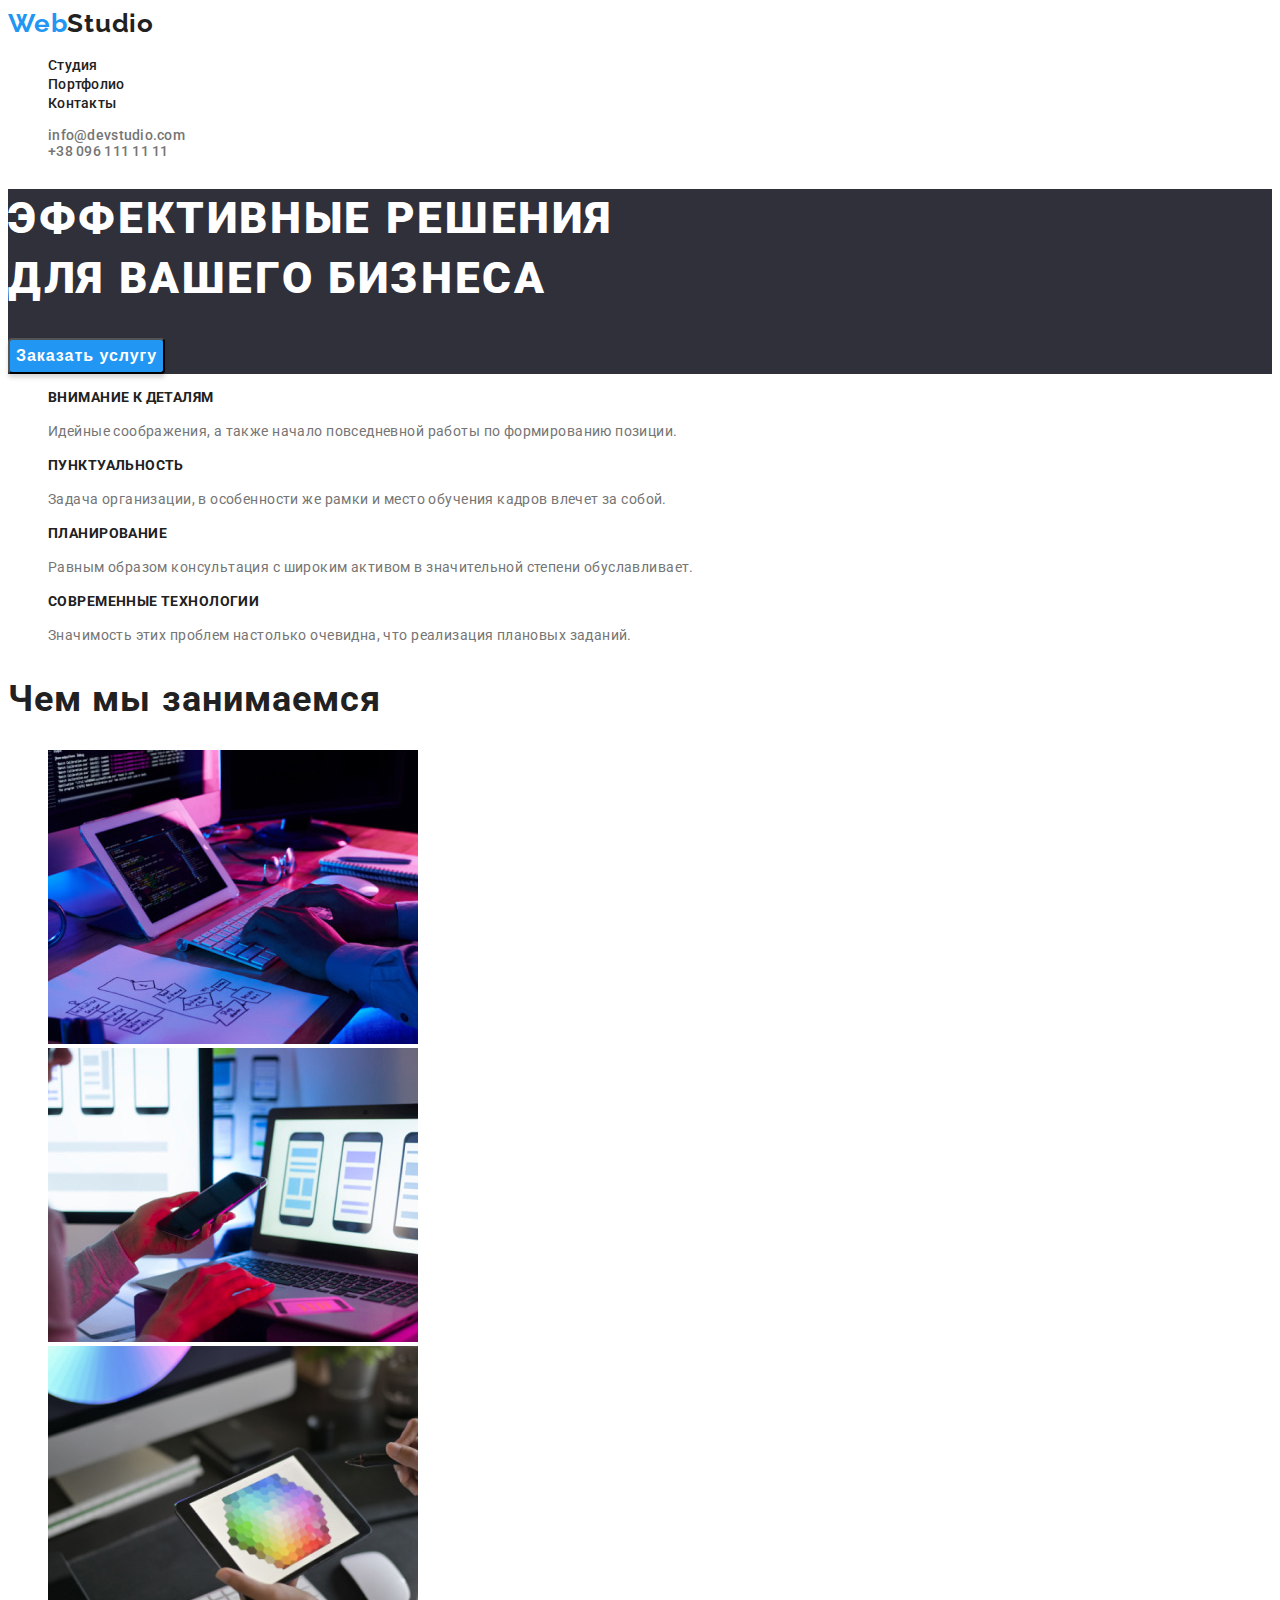
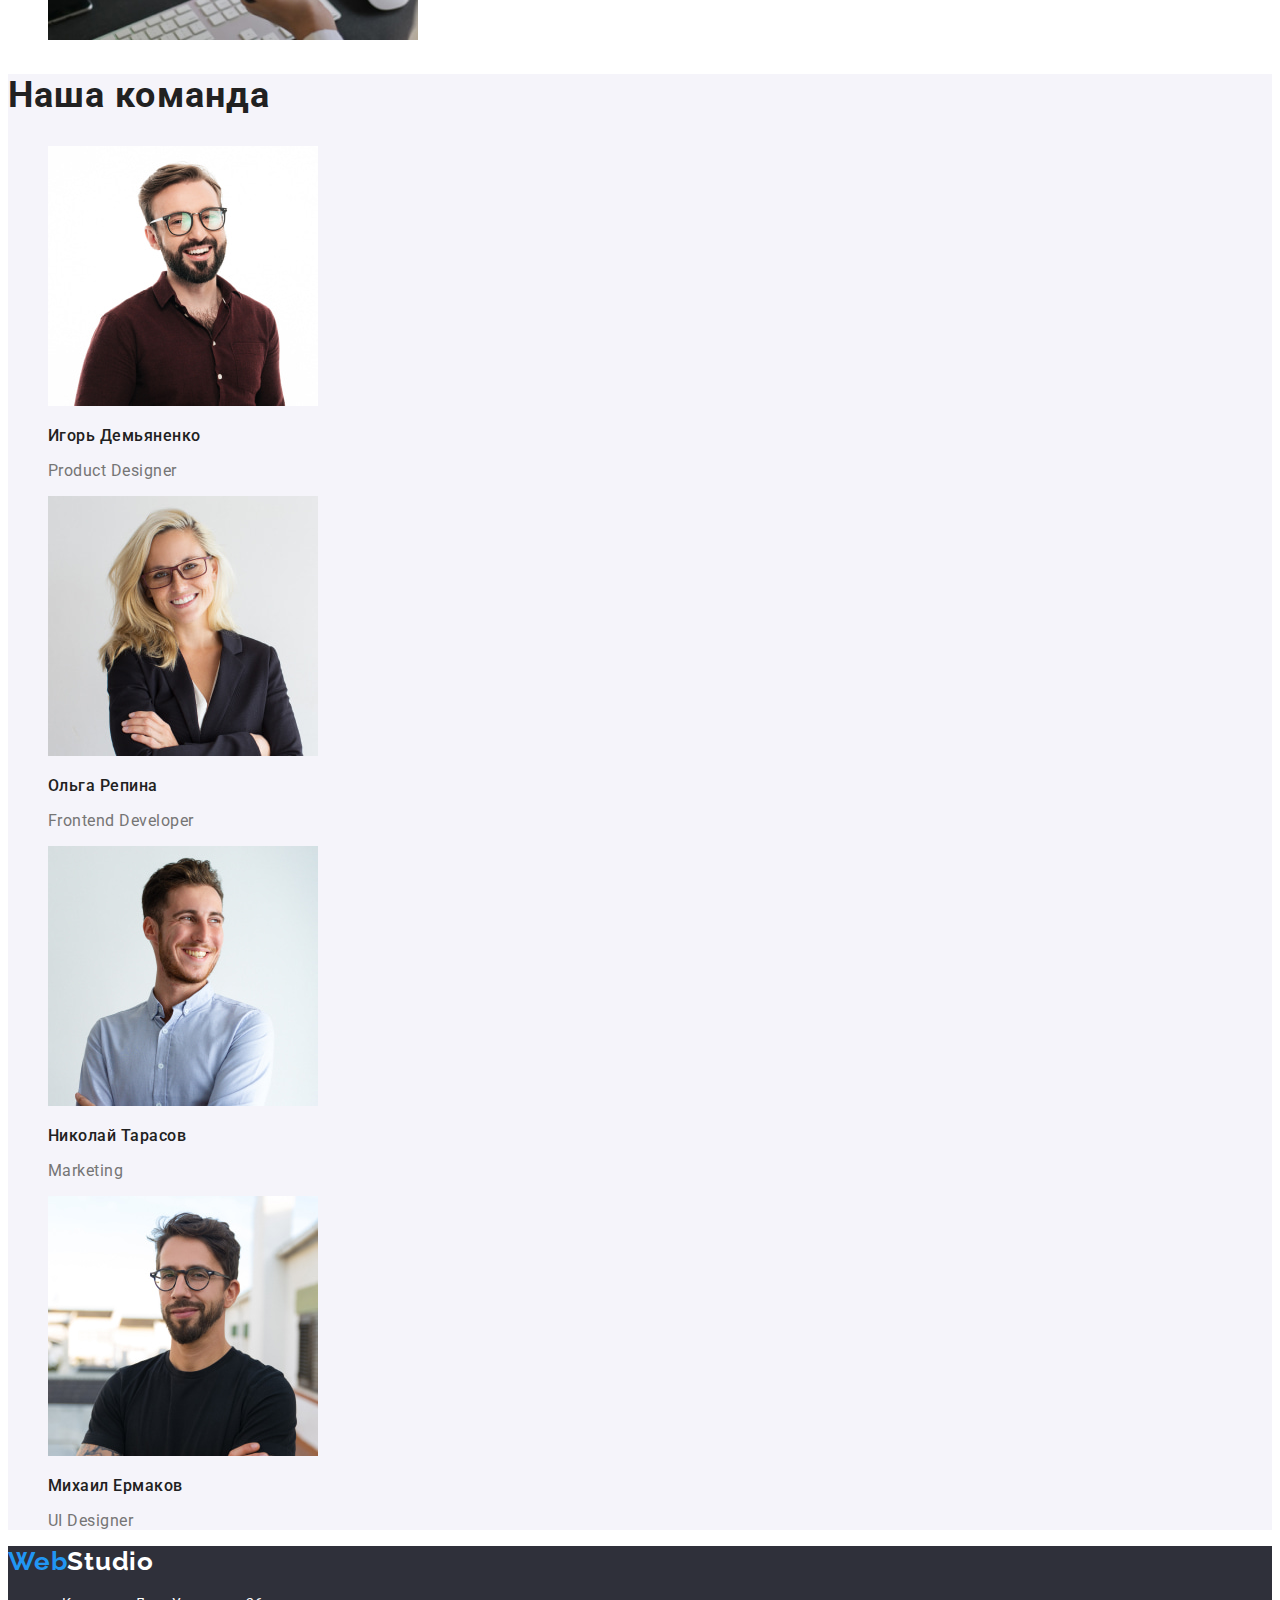
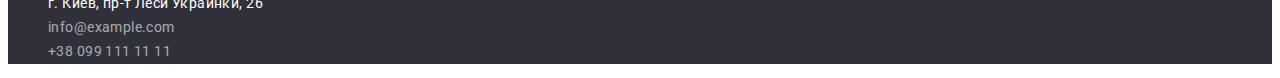
==== index.html @ 5dc02f96 "Разметка HTML и CSS ДЗ-3" ====
<!DOCTYPE html>
<html lang="en">
<head>
    <meta charset="UTF-8">
    <meta http-equiv="X-UA-Compatible" content="IE=edge">
    <meta name="viewport" content="width=device-width, initial-scale=1.0">
    <title>Document</title>
    <!-- Основные шрифты -->
    <link rel="preconnect" href="https://fonts.googleapis.com">
    <link rel="preconnect" href="https://fonts.gstatic.com" crossorigin>
    <link href="https://fonts.googleapis.com/css2?family=Raleway:wght@700&family=Roboto:wght@400;500;700;900&display=swap" rel="stylesheet">
     <!-- стили css -->
    <link rel="stylesheet" href="./css/styles.css"/> 

</head>
<body>
    <header class="header">
        <nav>
         <a href="./index.html" class="web-studio">Web<span class="logo-dark">Studio</span></a>

         <ul class="nav-main">
           <li><a href="" class="link">Студия</a></li>
           <li><a href="./portfolio.html" class="link">Портфолио</a></li>
           <li><a href="" class="link">Контакты</a></li>
         </ul>      
        </nav> 
        
        <ul class="nav-contacts">
           <li><a href="mailto:info@example.com" class="contact">info@devstudio.com</a></li>
           <li><a href="tel:+380991111111" class="contact">+38 096 111 11 11</a></li>
        </ul>
    </header>

    <main>
        <section class="hero">
            <h1 class="hero-title">Эффективные решения<br/> для вашего бизнеса</h1>
            <button class="hero-button">Заказать услугу</button>
        </section>

        <section class="features">
            <h2 class="features-title">Наши преимущества</h2>
            <ul>
               <li>
                   <h3 class="features-title-list">Внимание к деталям</h3>
                   <p class="features-text">Идейные соображения, а также начало повседневной работы по формированию позиции.</p>
                </li>
                <li>
                   <h3 class="features-title-list">Пунктуальность</h3>
                   <p class="features-text">Задача организации, в особенности же рамки и место обучения кадров влечет за собой.</p>
                </li>
                <li>
                   <h3 class="features-title-list">Планирование</h3>
                   <p class="features-text">Равным образом консультация с широким активом в значительной степени обуславливает.</p>
                </li>
                <li>
                   <h3 class="features-title-list">Современные технологии</h3>
                   <p class="features-text">Значимость этих проблем настолько очевидна, что реализация плановых заданий.</p>
               </li>
            </ul>
        </section>   

        <section class="work">
            <h2 class="work-title">Чем мы занимаемся</h2>
            <ul>
                <li><img src="./images/img1-optimized.jpg" alt="width 370px"></li>
                <li><img src="./images/img2-optimized.jpg" alt="width 370px"></li>
                <li><img src="./images/img3-optimized.jpg" alt="width 370px"></li>
            </ul>
        </section>

        <section class="team">
            <h2 class="team-title">Наша команда</h2>
            <ul>
                <li>
                    <img src="./images/Демьяненко-optimized.jpg" alt="width 270px">
                    <h3 class="team-member">Игорь Демьяненко</h3>
                    <p class="team-member-profession">Product Designer</p>
                </li>   
                <li>
                   <img src="./images/Репина-optimized.jpg" alt="width 270px">
                   <h3 class="team-member">Ольга Репина</h3>
                   <p class="team-member-profession">Frontend Developer</p>
               </li>   
               <li>
                    <img src="./images/Тарасов-optimized.jpg" alt="width 270px">
                    <h3 class="team-member">Николай Тарасов</h3>
                    <p class="team-member-profession">Marketing</p>
                </li>   
                <li>
                   <img src="./images/Ермаков-optimized.jpg" alt="width 270px">
                   <h3 class="team-member">Михаил Ермаков</h3>
                   <p class="team-member-profession">UI Designer</p>
               </li>   
            </ul>
        </section>
    </main>
   
    <footer class="footer">
     <a href="./index.html" class="web-studio">Web<span class="logo-light">Studio</span></a>

       <address class="address">
           <ul>
              <li><a href="https://www.google.com/maps/place/%D0%B1%D1%83%D0%BB.+%D0%9B%D0%B5%D1%81%D0%B8+%D0%A3%D0%BA%D1%80%D0%B0%D0%B8%D0%BD%D0%BA%D0%B8,+26,+%D0%9A%D0%B8%D0%B5%D0%B2,+02000/@50.4265807,30.5361971,17z/data=!3m1!4b1!4m5!3m4!1s0x40d4cf0e033ecbe9:0x57a4dffefec77da0!8m2!3d50.4265807!4d30.5383858" class="company-adress">г. Киев, пр-т Леси Украинки, 26</a></li>
          
              <li><a href="mailto:info@example.com" class="footer-contacts">info@example.com</a></li>
               
              <li><a href="tel:+380991111111" class="footer-contacts">+38 099 111 11 11</a></li>
           </ul> 
        </address>
     
    </footer>   
</body>
</html>
---- css/styles.css ----
/* Цветовая гамма */
/* цвет основного текста  #212121 */
/* вторичный цвет текста #757575 */
/* белый #FFFFFF */
/* белый с прозрачностью color: rgba(255, 255, 255, 0.6); */
/* синий #2196F3 */
/* bgc героя и футера #2F303A */
/* bgc секции наши преимущества и чем мы занимаемся, портфолио #E5E5E5*/
/* bgc наша команда   #F5F4FA*/
/* font-family: 'Raleway', sans-serif;
   font-family: 'Roboto', sans-serif; */
:root{
    --main-color: #212121;
    --secondary-color: #757575;
    --white-color: #FFFFFF;
    --transparency-white-color: rgba(255, 255, 255, 0.6);
    --blue-color: #2196F3;
    --hero-footer-bgc: #2F303A;
    --portfolio-bgc: #E5E5E5;
    --team-bgc: #F5F4FA;
}

body {
    font-family: Roboto, sans-serif;
    color: var(--main-color);
}

/* header */
.header {
    background-color: var(--white-color);

}
.web-studio {
    font-family: Raleway, sans-serif;
    font-weight: 700;
    font-size: 26px;
    line-height: 1.19;
    letter-spacing: 0.03em;

    color: var(--blue-color);
}

.logo-dark{
    color: var(--main-color);
}

.nav-main .link {
    font-weight: 500;
    font-size: 14px;
    line-height: 1.14;
    letter-spacing: 0.02em;
    color: var(--main-color);
}

.nav-contacts,
.contact {
    font-weight: 500;
    font-size: 14px;
    line-height: 1.14;
    letter-spacing: 0.02em;
    color: var(--secondary-color);
}

.nav-main .link:hover,
.nav-main .link:focus,
.nav-contacts .contact:hover,
.nav-contacts .contact:focus {
    color: var(--blue-color);
}

.web-studio,
.link,
.contact {
    text-decoration: none
}


/* main */
/* hero */
.hero {
    background: var(--hero-footer-bgc);
}

.hero-title {
    font-weight: 900;
    font-size: 44px;
    line-height: 1.36;
    letter-spacing: 0.06em;
    text-transform: uppercase;
    color: var(--white-color);  
}

.hero-button {
    font-weight: 700;
    font-size: 16px;
    line-height: 1.87;
    letter-spacing: 0.06em;
    color: var(--white-color);    
    background: var(--blue-color);
    box-shadow: 0px 4px 4px rgba(0, 0, 0, 0.15);
    border-radius: 4px;
}

/* features */
.features-title{
    display: none;
}

.features-title-list{
    font-weight: 700;
    font-size: 14px;
    line-height: 1.14;
    letter-spacing: 0.03em;
    text-transform: uppercase;
    color: var(--main-color);
}

.features-text{
    font-size: 14px;
    line-height: 1.71;
    letter-spacing: 0.03em;
    color: var(--secondary-color);
}

/* work */
.work-title,
.team-title {
    font-weight: 700;
    font-size: 36px;
    line-height: 1.17;
    letter-spacing: 0.03em;
    color: var(--main-color);
}

/* team */
.team {
    background-color: var(--team-bgc);
}
.team-member{
    font-weight: 500;
    font-size: 16px;
    line-height: 1.19;
    letter-spacing: 0.03em;
    color: var(--main-color);
}

.team-member-profession{
    font-size: 16px;
    line-height: 1.19;
    letter-spacing: 0.03em;
    color: var(--secondary-color);
}

/* buttons-portfolio */
.buttons-title {
    display: none;
}

.button-all,
.button-web,
.button-apps,
.button-design,
.button-marketing{
    font-weight: 500;
    font-size: 16px;
    line-height: 1.62;
    letter-spacing: 0.03em;
    color: var(--main-color);
    background: #F5F4FA;
    border-radius: 4px;
    cursor: pointer;
}

.button-all:hover,
.button-web:hover,
.button-apps:hover,
.button-design:hover,
.button-marketing:hover {
    color: var(--white-color);
    background: var(--blue-color);
    box-shadow: 0px 3px 1px rgba(0, 0, 0, 0.1), 0px 1px 2px rgba(0, 0, 0, 0.08), 0px 2px 2px rgba(0, 0, 0, 0.12);
    border-radius: 4px;
}

.button-all:focus,
.button-web:focus,
.button-apps:focus,
.button-design:focus,
.button-marketing:focus {
    color: var(--white-color);
    background: var(--blue-color);
    box-shadow: 0px 3px 1px rgba(0, 0, 0, 0.1), 0px 1px 2px rgba(0, 0, 0, 0.08), 0px 2px 2px rgba(0, 0, 0, 0.12);
    border-radius: 4px;
}

.examples-title-main{
    display: none;
}

.examples-title{
    font-weight: 700;
    font-size: 18px;
    line-height: 2.00;
    letter-spacing: 0.06em;
    color: var(--main-color);
}

.examples-type{
    font-size: 16px;
    line-height: 1.89;
    letter-spacing: 0.03em;
    color: var(--secondary-color);
}

/* footer */
.footer{
    background: var(--hero-footer-bgc); 
    font-size: 14px;
    line-height: 1.71;
    letter-spacing: 0.03em;
}

.logo-light{
    color: var(--white-color);
} 

.address{ 
    font-style: normal;
}
.company-adress {
    color: var(--white-color);
}

.footer-contacts {
    color: var(--transparency-white-color);
}

.company-adress,
.footer-contacts {
    text-decoration: none
}

/*Убираем маркеры списка*/
li {
    list-style-type: none;
}
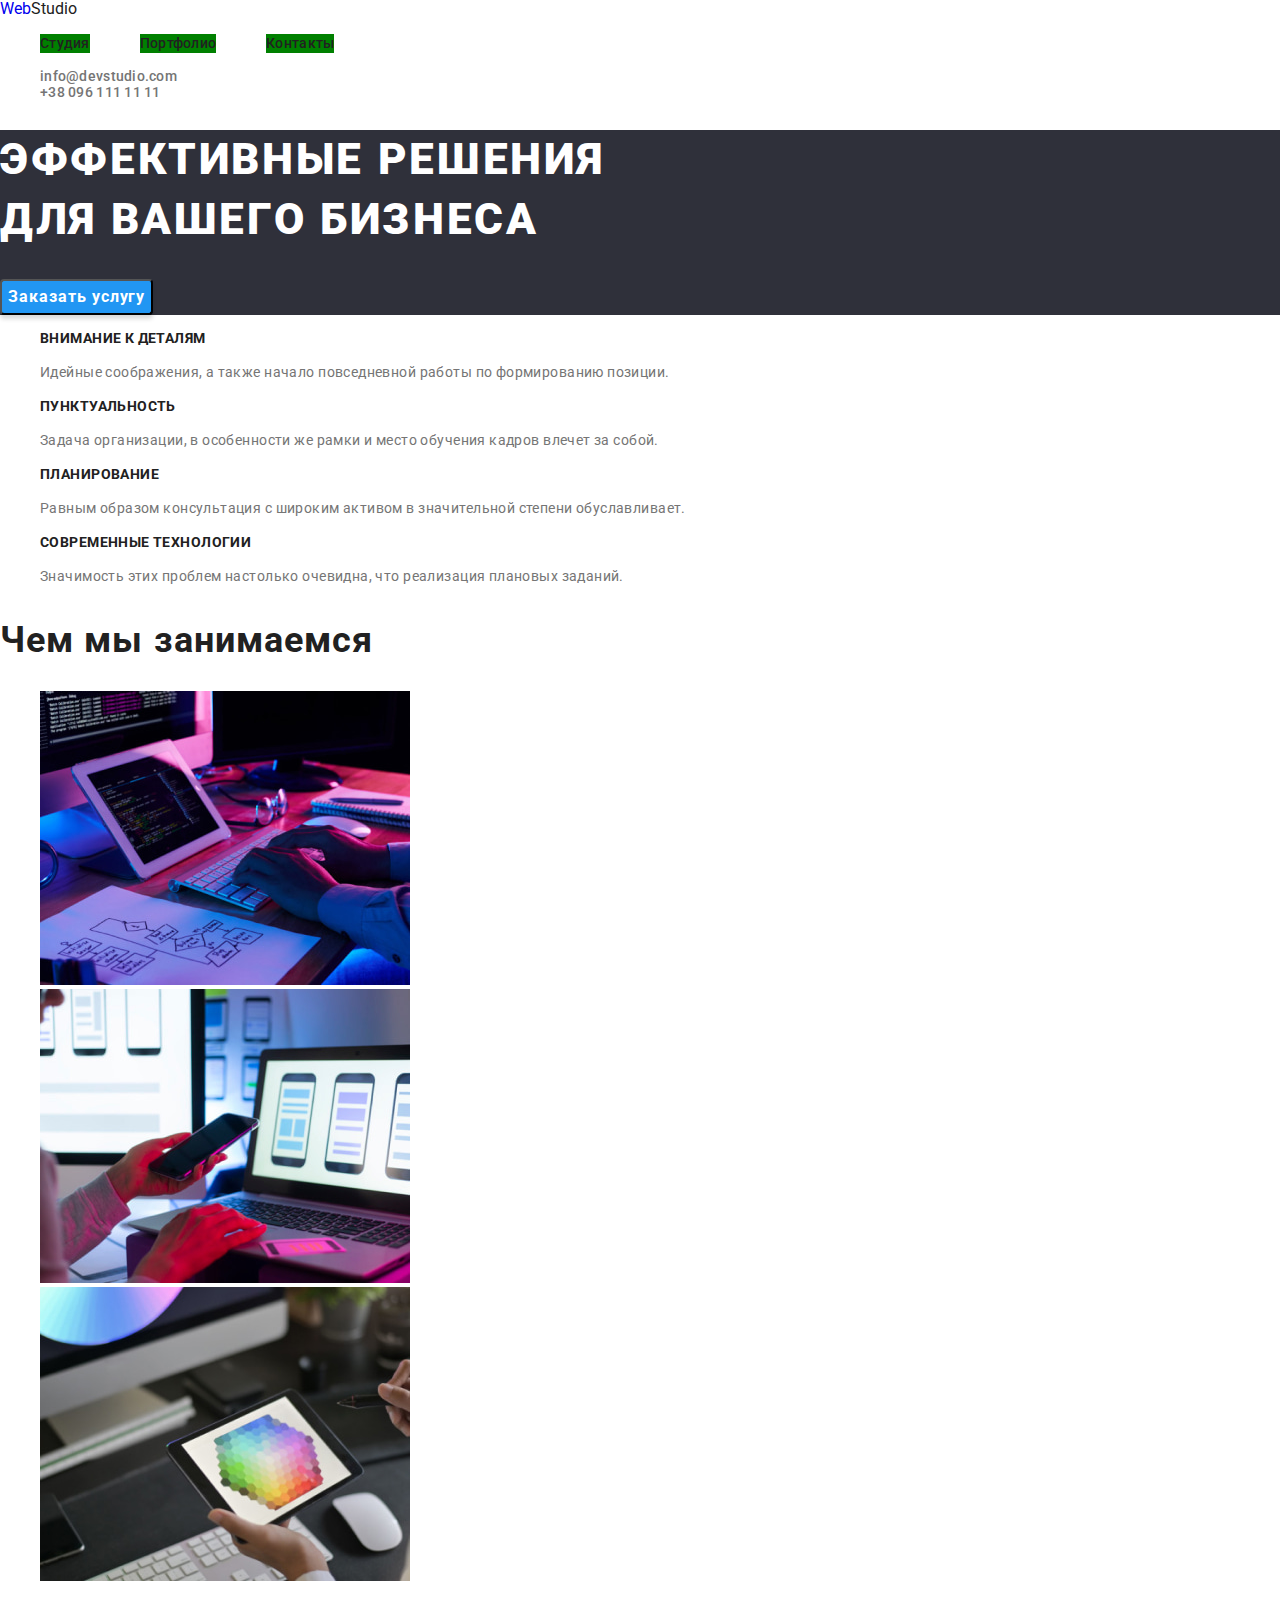
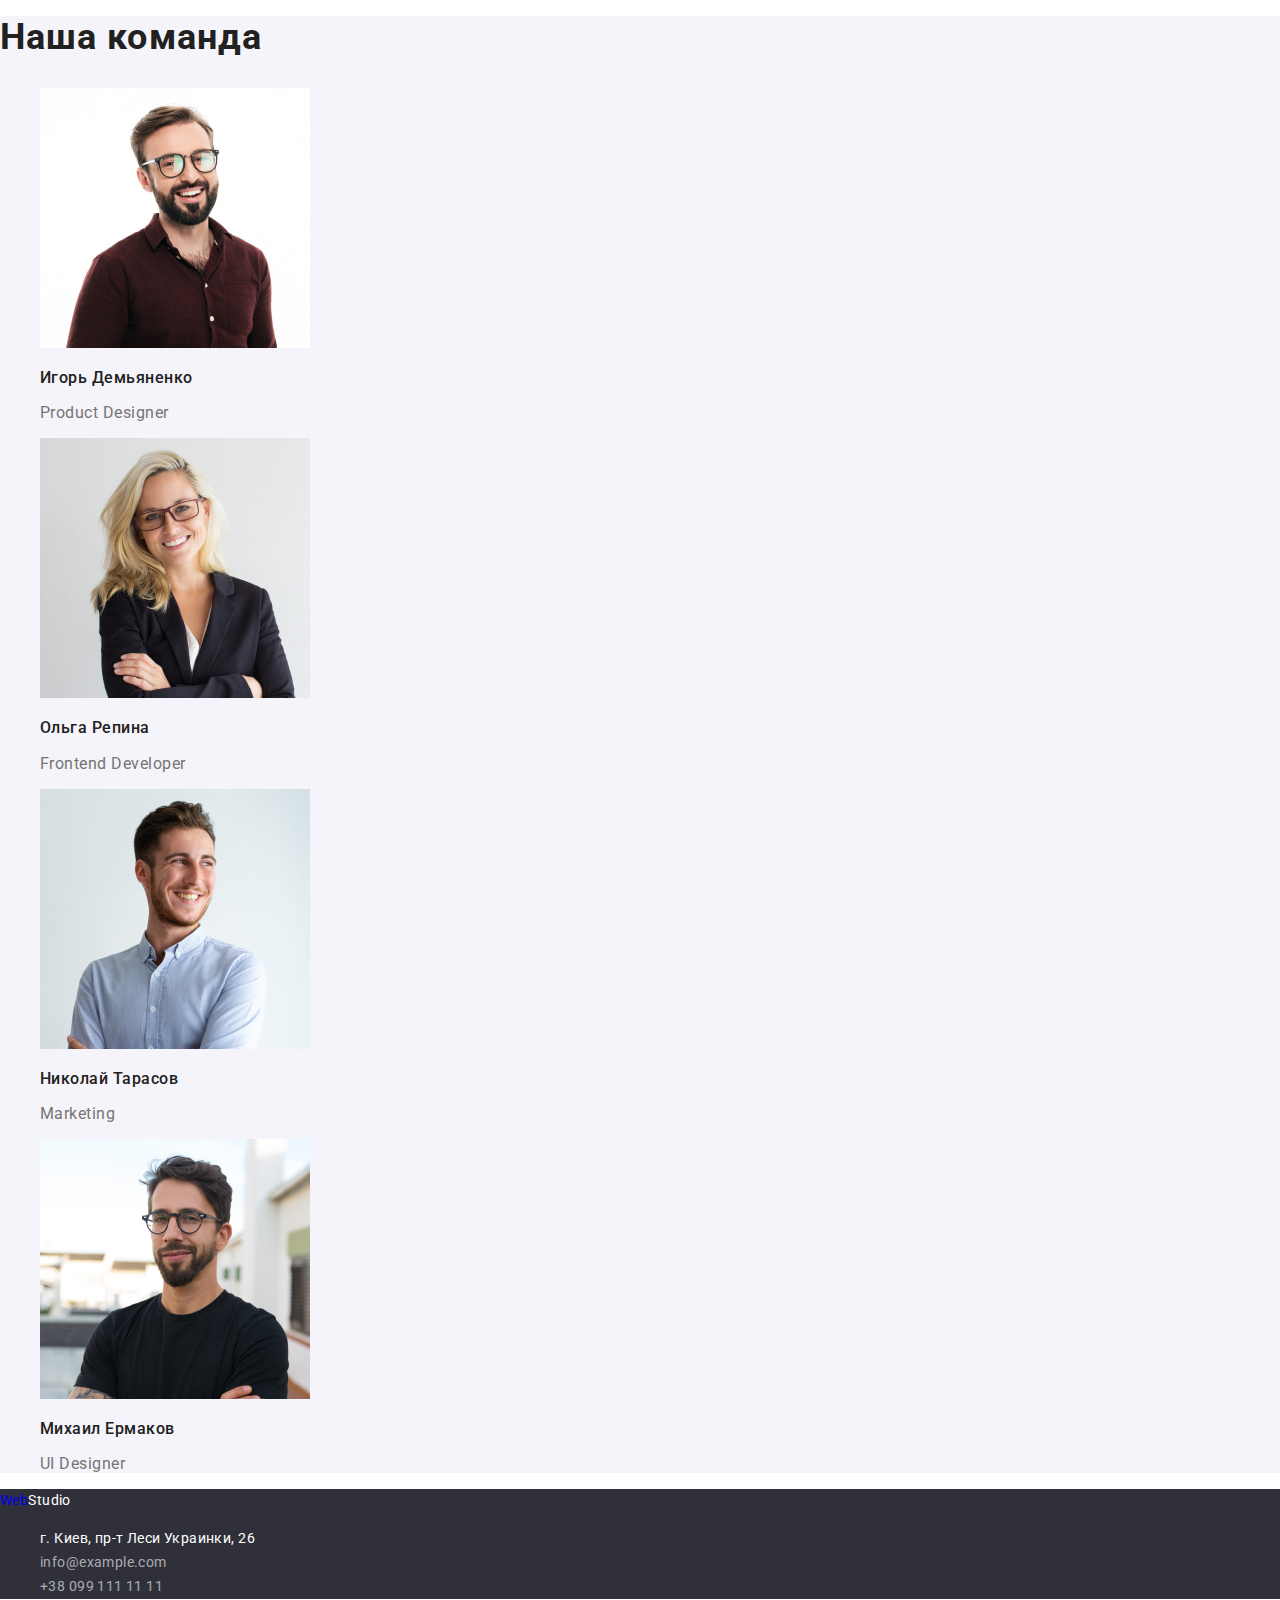
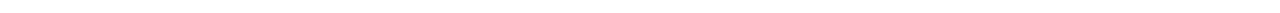
==== commit 154ee7f2: "Разметка HTML и CSS ДЗ-3-1" ====
--- a/index.html
+++ b/index.html
@@ -9,7 +9,9 @@
     <link rel="preconnect" href="https://fonts.googleapis.com">
     <link rel="preconnect" href="https://fonts.gstatic.com" crossorigin>
     <link href="https://fonts.googleapis.com/css2?family=Raleway:wght@700&family=Roboto:wght@400;500;700;900&display=swap" rel="stylesheet">
-     <!-- стили css -->
+    <!--modern-normolize-->
+    <link rel="stylesheet" href="https://cdn.jsdelivr.net/npm/modern-normalize@1.1.0/modern-normalize.min.css">
+    <!-- стили css -->
     <link rel="stylesheet" href="./css/styles.css"/> 
 
 </head>
@@ -18,11 +20,11 @@
         <nav>
          <a href="./index.html" class="web-studio">Web<span class="logo-dark">Studio</span></a>
 
-         <ul class="nav-main">
-           <li><a href="" class="link">Студия</a></li>
-           <li><a href="./portfolio.html" class="link">Портфолио</a></li>
-           <li><a href="" class="link">Контакты</a></li>
-         </ul>      
+           <ul class="nav-main">
+             <li class="item"><a href="" class="link">Студия</a></li>
+             <li class="item"><a href="./portfolio.html" class="link">Портфолио</a></li>
+             <li class="item"><a href="" class="link">Контакты</a></li>
+           </ul>     
         </nav> 
         
         <ul class="nav-contacts">
--- a/css/styles.css
+++ b/css/styles.css
@@ -30,6 +30,21 @@
     background-color: var(--white-color);
 
 }
+
+.nav-main{
+    display: flex;
+}
+
+.nav-main .item { 
+    margin-right: 50px;
+    background-color: green;
+}
+
+.nav-main .item :last-child {
+    margin-right: 0;
+}
+
+}
 .web-studio {
     font-family: Raleway, sans-serif;
     font-weight: 700;
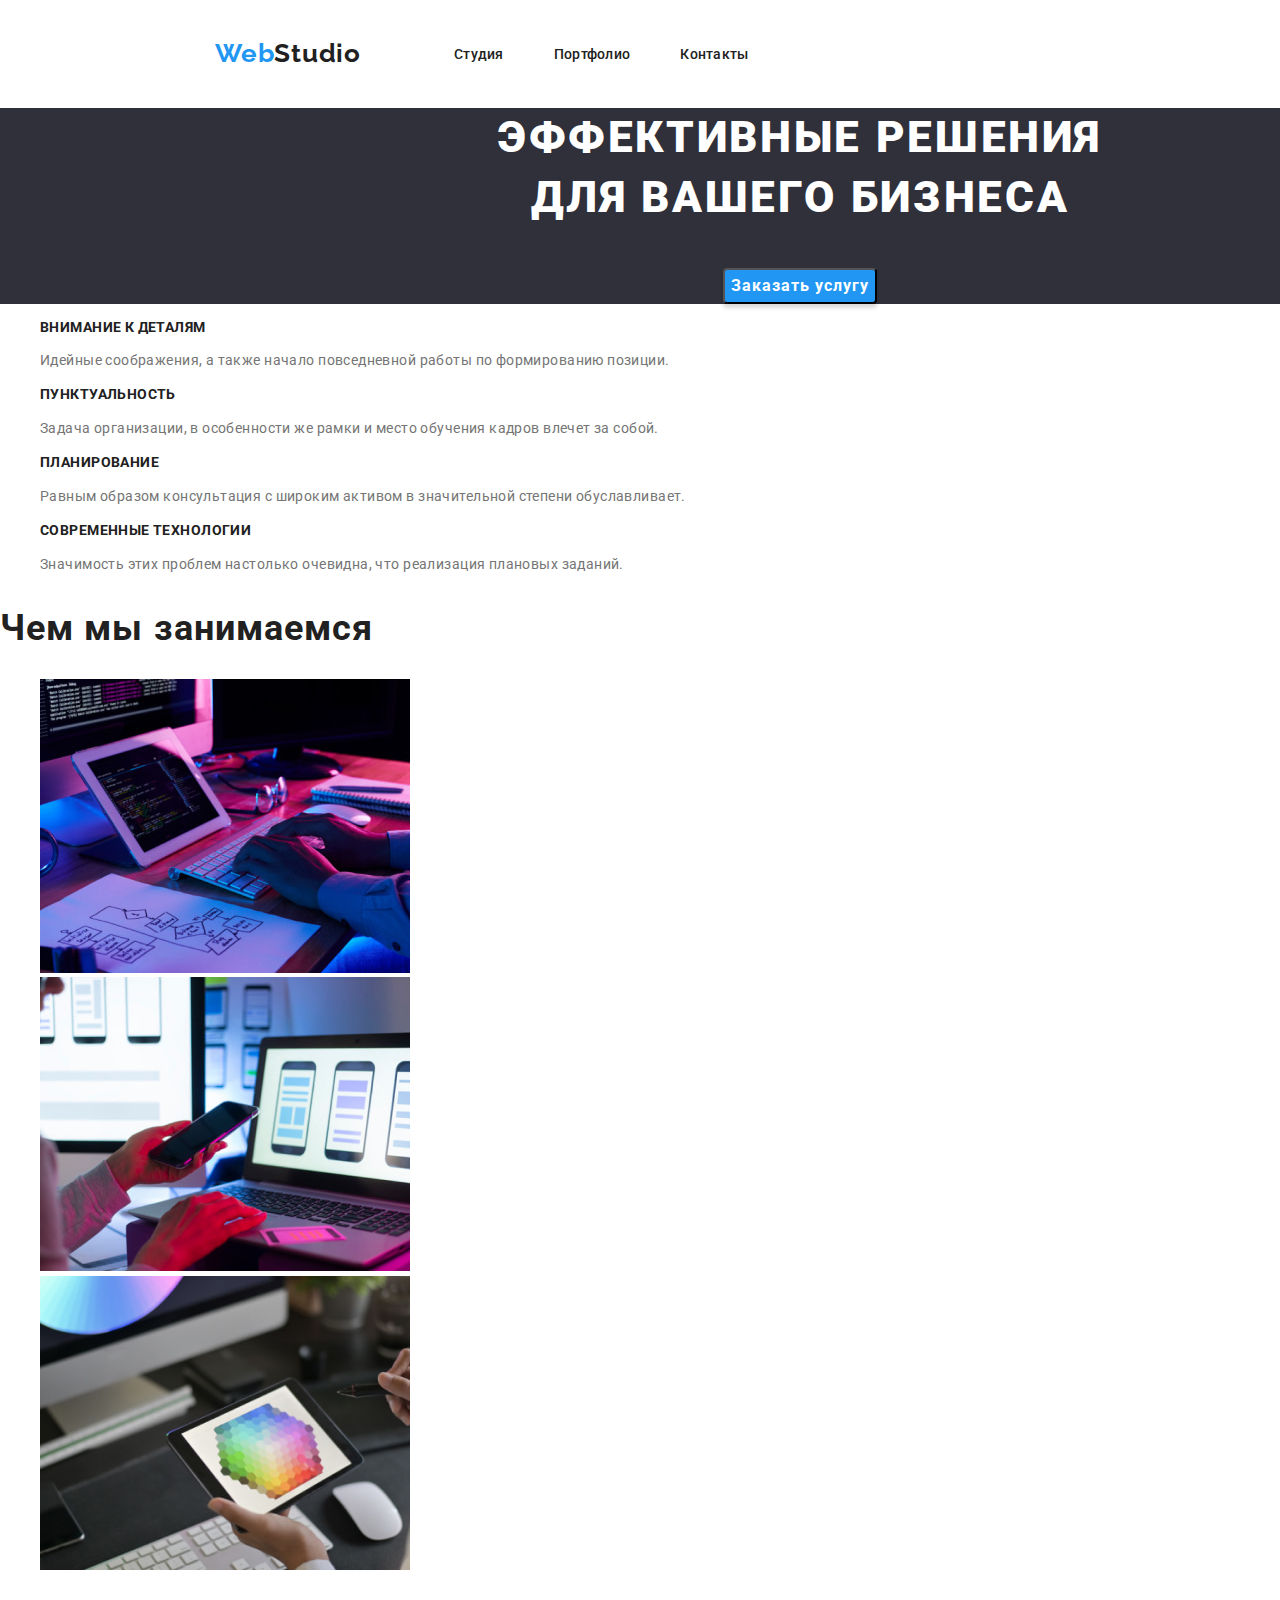
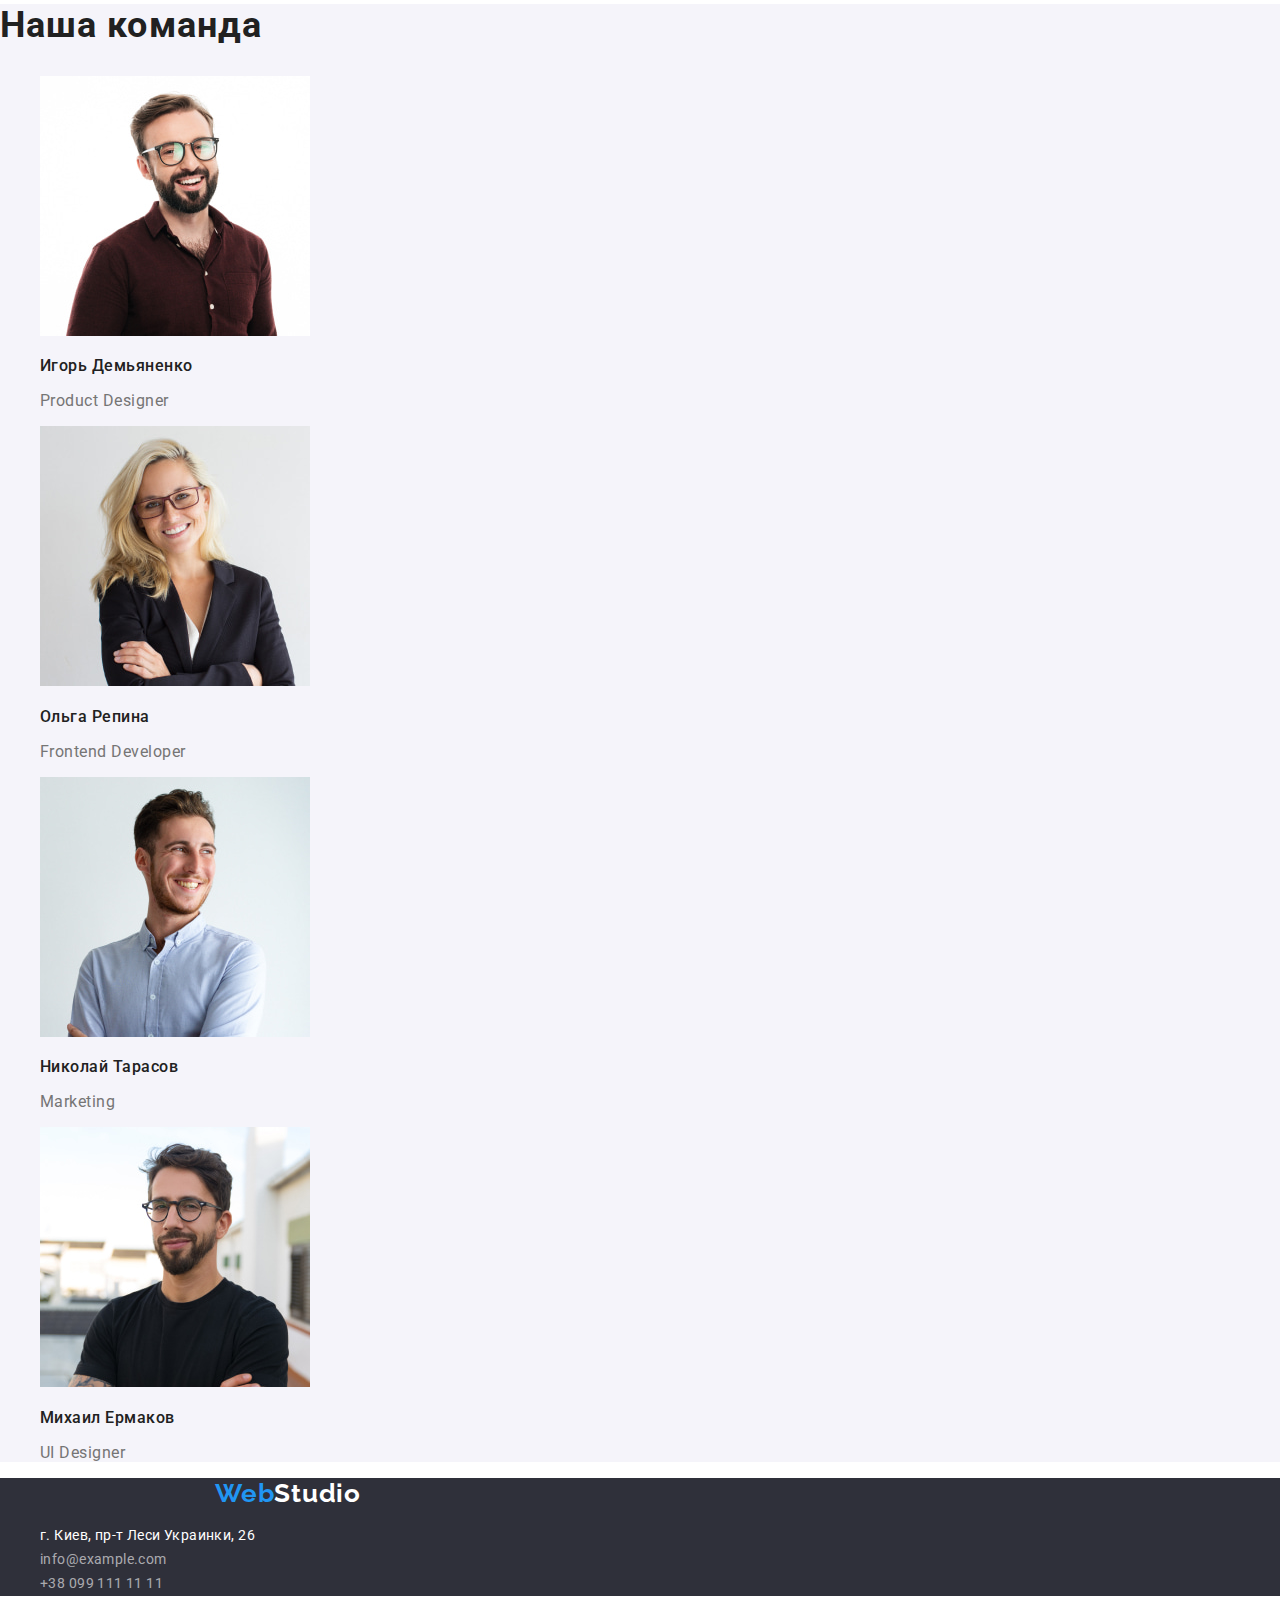
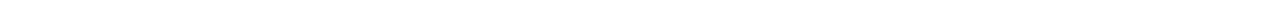
==== commit a629325d: "Разметка HTML и CSS ДЗ-3-2" ====
--- a/index.html
+++ b/index.html
@@ -17,20 +17,22 @@
 </head>
 <body>
     <header class="header">
-        <nav>
-         <a href="./index.html" class="web-studio">Web<span class="logo-dark">Studio</span></a>
+        <div class="navigation-div">
+          <nav class="navigation">
+           <a href="./index.html" class="web-studio">Web<span class="logo-dark">Studio</span></a>
 
-           <ul class="nav-main">
-             <li class="item"><a href="" class="link">Студия</a></li>
-             <li class="item"><a href="./portfolio.html" class="link">Портфолио</a></li>
-             <li class="item"><a href="" class="link">Контакты</a></li>
-           </ul>     
-        </nav> 
+             <ul class="nav-main">
+                <li class="item"><a href="" class="link">Студия</a></li>
+                <li class="item"><a href="./portfolio.html" class="link">Портфолио</a></li>
+                <li class="item"><a href="" class="link">Контакты</a></li>
+             </ul>     
+          </nav> 
         
-        <ul class="nav-contacts">
-           <li><a href="mailto:info@example.com" class="contact">info@devstudio.com</a></li>
-           <li><a href="tel:+380991111111" class="contact">+38 096 111 11 11</a></li>
-        </ul>
+          <ul class="nav-contacts">
+             <li class="item-contacts"><a href="mailto:info@example.com" class="contact">info@devstudio.com</a></li>
+             <li class="item-contacts"><a href="tel:+380991111111" class="contact">+38 096 111 11 11</a></li>
+          </ul>
+        </div>
     </header>
 
     <main>
--- a/css/styles.css
+++ b/css/styles.css
@@ -15,12 +15,14 @@
     --white-color: #FFFFFF;
     --transparency-white-color: rgba(255, 255, 255, 0.6);
     --blue-color: #2196F3;
-    --hero-footer-bgc: #2F303A;
+    --footer-bgc: #2F303A;
     --portfolio-bgc: #E5E5E5;
     --team-bgc: #F5F4FA;
 }
 
 body {
+    width: 1600px;
+
     font-family: Roboto, sans-serif;
     color: var(--main-color);
 }
@@ -31,49 +33,80 @@
 
 }
 
+.navigation-div {
+    display: flex;
+    align-items: center;
+}
+.navigation {
+    display: flex;
+    align-items: center;
+}
+
+.web-studio {
+    margin-right: 93px;
+    margin-left: 215px;
+    padding-top: 24px;
+    padding-bottom: 25px;
+
+    font-family: Raleway, sans-serif;
+    font-weight: 700;
+    font-size: 26px;
+    line-height: 1.19;
+    letter-spacing: 0.03em;
+
+    color: var(--blue-color);
+}
+
+.logo-dark{
+    color: var(--main-color);
+}
+
 .nav-main{
     display: flex;
-}
-
-.nav-main .item { 
-    margin-right: 50px;
-    background-color: green;
-}
-
-.nav-main .item :last-child {
-    margin-right: 0;
-}
-
-}
-.web-studio {
-    font-family: Raleway, sans-serif;
-    font-weight: 700;
-    font-size: 26px;
-    line-height: 1.19;
-    letter-spacing: 0.03em;
-
-    color: var(--blue-color);
-}
-
-.logo-dark{
-    color: var(--main-color);
+    padding-left: 0px;
+}
+.nav-main .item + .item { 
+    margin-left: 50px;
+}
+
+.nav-main .item,
+ {
+    padding-top: 32px;
+    padding-bottom: 32px;
 }
 
 .nav-main .link {
+    color: var(--main-color);
     font-weight: 500;
     font-size: 14px;
     line-height: 1.14;
     letter-spacing: 0.02em;
-    color: var(--main-color);
+    
+}
+
+.nav-contacts {
+    display: flex;
+    margin-left: auto;
+    padding-left: 0px;
+}
+    
+.nav-contacts .item-contacts + .item-contacts{
+     margin-left: 50px;
+}
+
+.nav-contacts .item-contacts {
+    padding-top: 32px;
+    padding-bottom: 32px;
 }
 
 .nav-contacts,
 .contact {
+    color: var(--secondary-color);
     font-weight: 500;
     font-size: 14px;
     line-height: 1.14;
     letter-spacing: 0.02em;
-    color: var(--secondary-color);
+    
 }
 
 .nav-main .link:hover,
@@ -93,26 +126,34 @@
 /* main */
 /* hero */
 .hero {
-    background: var(--hero-footer-bgc);
+    text-align: center;
+    background: var(--footer-bgc); 
 }
 
 .hero-title {
+    margin: 0px;
+
     font-weight: 900;
     font-size: 44px;
     line-height: 1.36;
     letter-spacing: 0.06em;
     text-transform: uppercase;
+
     color: var(--white-color);  
 }
 
 .hero-button {
-    font-weight: 700;
-    font-size: 16px;
-    line-height: 1.87;
-    letter-spacing: 0.06em;
+    margin-top: 40px;
+
     color: var(--white-color);    
     background: var(--blue-color);
     box-shadow: 0px 4px 4px rgba(0, 0, 0, 0.15);
+
+    font-weight: 700;
+    font-size: 16px;
+    line-height: 1.87;
+    letter-spacing: 0.06em;
+    
     border-radius: 4px;
 }
 
@@ -229,7 +270,7 @@
 
 /* footer */
 .footer{
-    background: var(--hero-footer-bgc); 
+    background: var(--footer-bgc); 
     font-size: 14px;
     line-height: 1.71;
     letter-spacing: 0.03em;
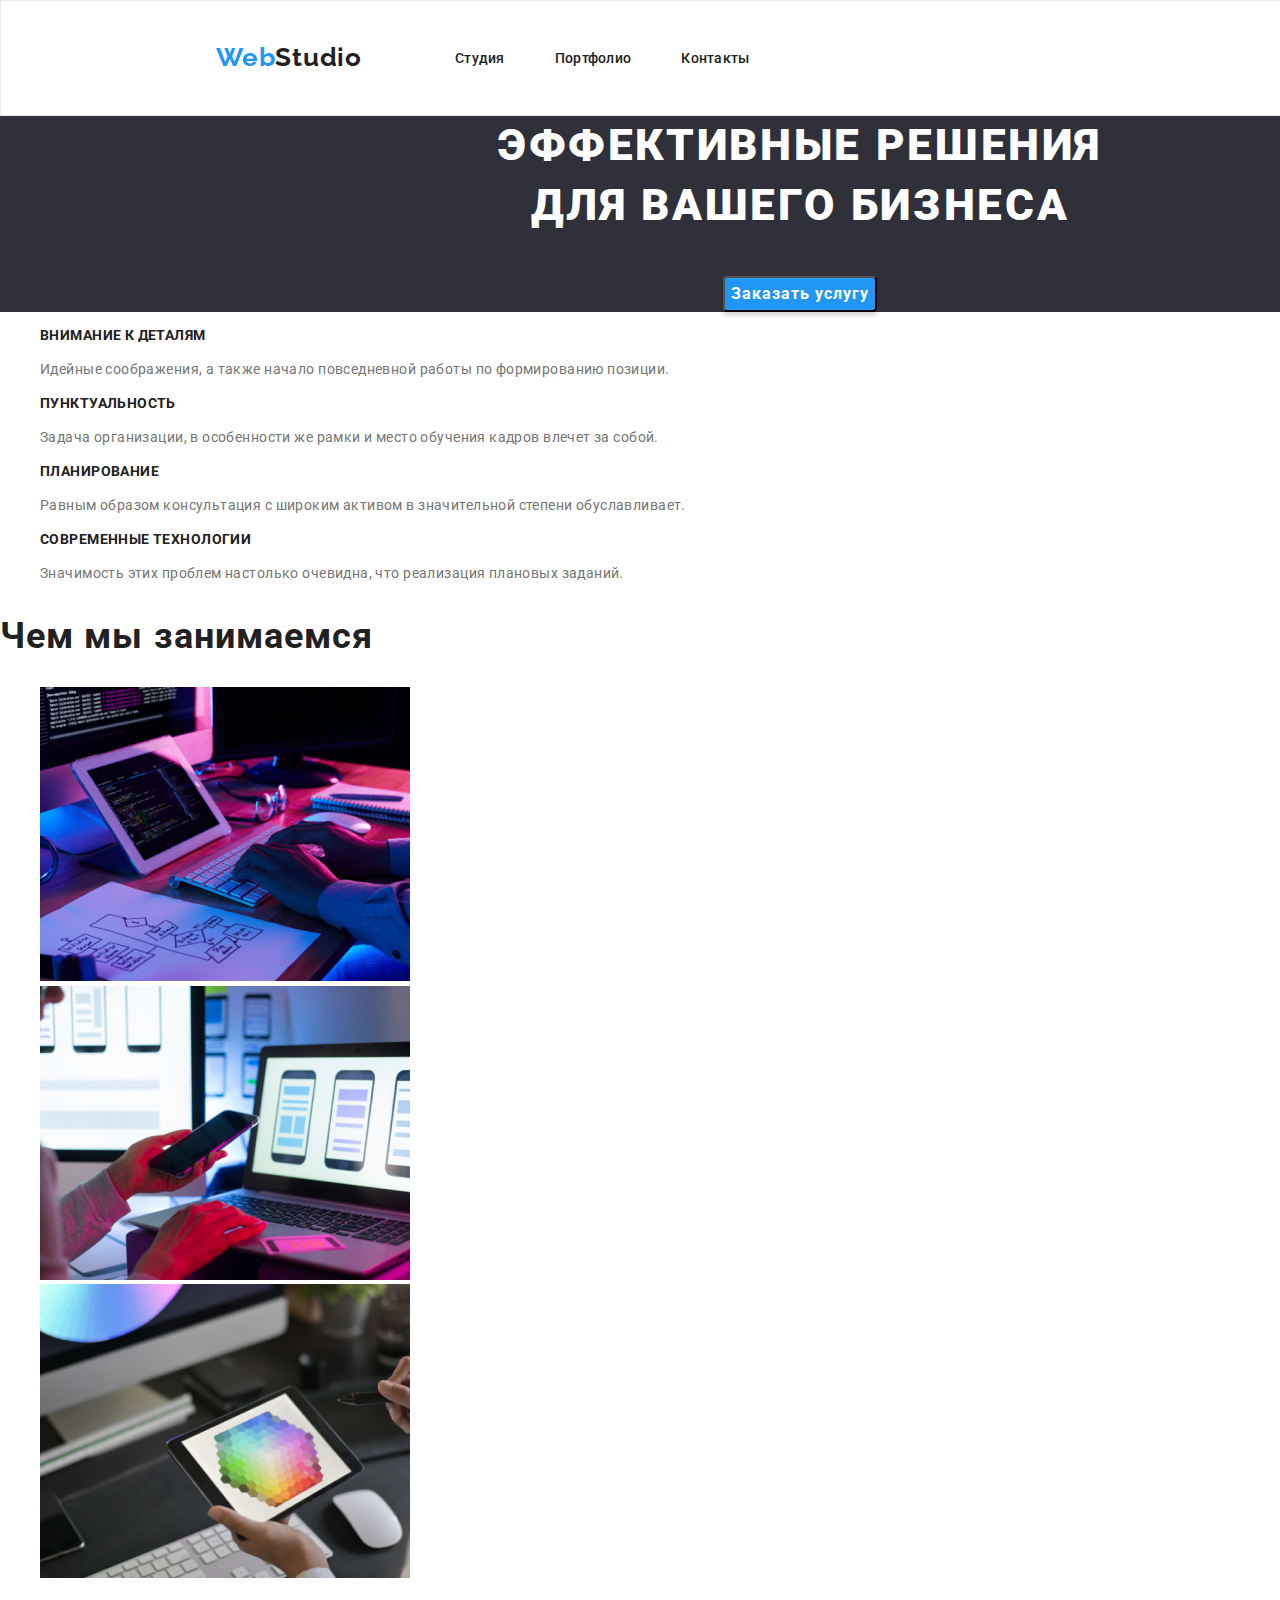
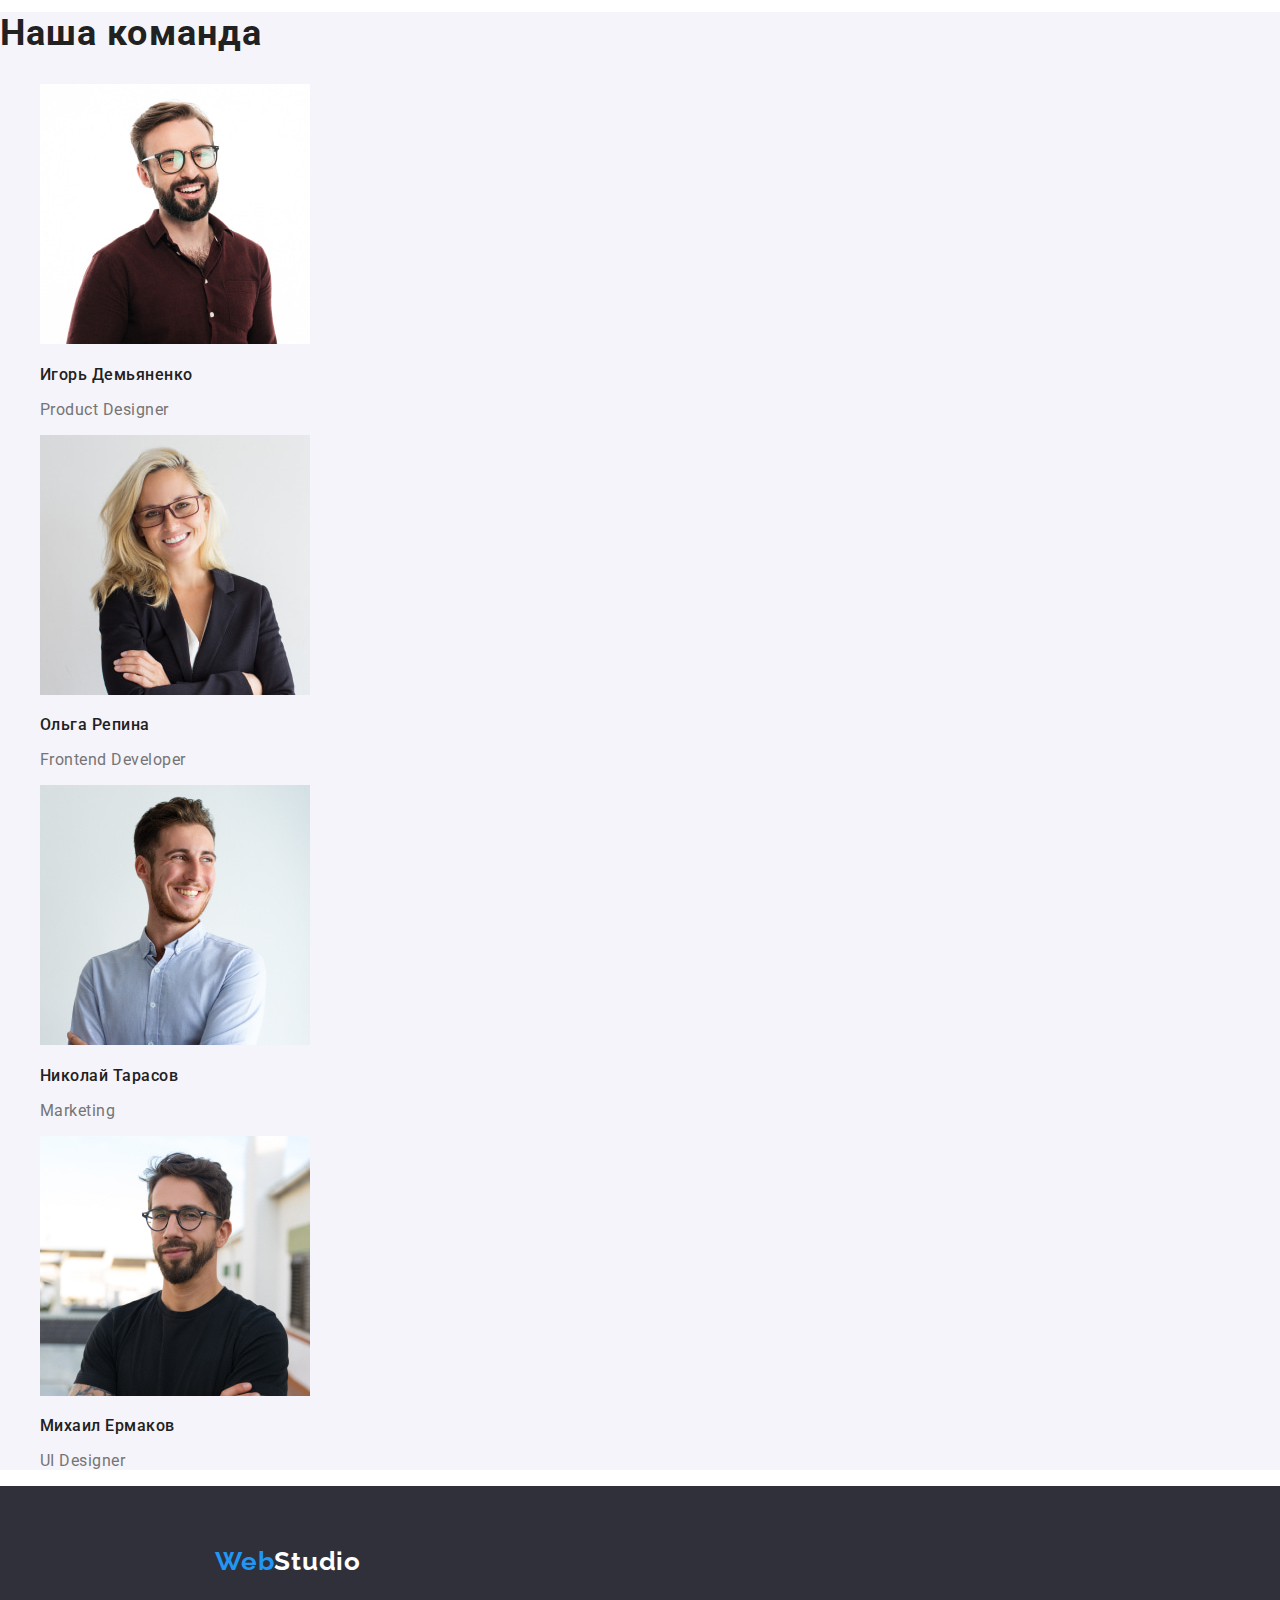
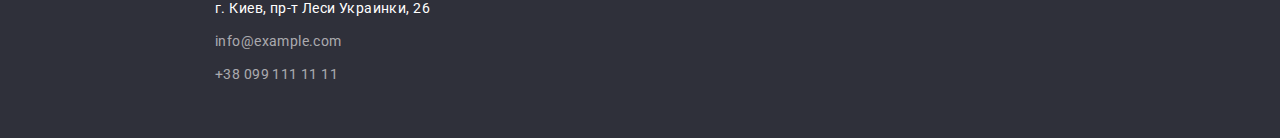
==== commit 7e2c0db2: "Разметка HTML и CSS ДЗ-3-4" ====
--- a/index.html
+++ b/index.html
@@ -100,15 +100,15 @@
     </main>
    
     <footer class="footer">
-     <a href="./index.html" class="web-studio">Web<span class="logo-light">Studio</span></a>
+     <a href="./index.html" class="web-studio-footer">Web<span class="logo-light">Studio</span></a>
 
        <address class="address">
-           <ul>
-              <li><a href="https://www.google.com/maps/place/%D0%B1%D1%83%D0%BB.+%D0%9B%D0%B5%D1%81%D0%B8+%D0%A3%D0%BA%D1%80%D0%B0%D0%B8%D0%BD%D0%BA%D0%B8,+26,+%D0%9A%D0%B8%D0%B5%D0%B2,+02000/@50.4265807,30.5361971,17z/data=!3m1!4b1!4m5!3m4!1s0x40d4cf0e033ecbe9:0x57a4dffefec77da0!8m2!3d50.4265807!4d30.5383858" class="company-adress">г. Киев, пр-т Леси Украинки, 26</a></li>
+           <ul class="address-list">
+              <li class="address-link"><a href="https://www.google.com/maps/place/%D0%B1%D1%83%D0%BB.+%D0%9B%D0%B5%D1%81%D0%B8+%D0%A3%D0%BA%D1%80%D0%B0%D0%B8%D0%BD%D0%BA%D0%B8,+26,+%D0%9A%D0%B8%D0%B5%D0%B2,+02000/@50.4265807,30.5361971,17z/data=!3m1!4b1!4m5!3m4!1s0x40d4cf0e033ecbe9:0x57a4dffefec77da0!8m2!3d50.4265807!4d30.5383858" class="company-adress">г. Киев, пр-т Леси Украинки, 26</a></li>
           
-              <li><a href="mailto:info@example.com" class="footer-contacts">info@example.com</a></li>
+              <li class="address-link"><a href="mailto:info@example.com" class="footer-contacts">info@example.com</a></li>
                
-              <li><a href="tel:+380991111111" class="footer-contacts">+38 099 111 11 11</a></li>
+              <li class="address-link"><a href="tel:+380991111111" class="footer-contacts">+38 099 111 11 11</a></li>
            </ul> 
         </address>
      
--- a/css/styles.css
+++ b/css/styles.css
@@ -29,8 +29,9 @@
 
 /* header */
 .header {
+    border: 1px solid #ECECEC;
+
     background-color: var(--white-color);
-
 }
 
 .navigation-div {
@@ -69,7 +70,7 @@
     margin-left: 50px;
 }
 
-.nav-main .item,
+.nav-main .item
  {
     padding-top: 32px;
     padding-bottom: 32px;
@@ -117,6 +118,7 @@
 }
 
 .web-studio,
+.web-studio-footer,
 .link,
 .contact {
     text-decoration: none
@@ -125,6 +127,7 @@
 
 /* main */
 /* hero */
+
 .hero {
     text-align: center;
     background: var(--footer-bgc); 
@@ -208,8 +211,21 @@
 }
 
 /* buttons-portfolio */
+
 .buttons-title {
     display: none;
+}
+
+.buttons-portfolio {
+    display: flex;
+    padding-left: 0px;
+    margin-top: 0px;
+    margin-bottom: 0px;
+    justify-content:center;
+}
+
+.buttons-portfolio .buttons-list + .buttons-list {
+    margin-left: 52px;
 }
 
 .button-all,
@@ -217,11 +233,15 @@
 .button-apps,
 .button-design,
 .button-marketing{
+    margin-top: 100px;
+    margin-bottom: 56px;
+
+    color: var(--main-color);
+
     font-weight: 500;
     font-size: 16px;
     line-height: 1.62;
     letter-spacing: 0.03em;
-    color: var(--main-color);
     background: #F5F4FA;
     border-radius: 4px;
     cursor: pointer;
@@ -249,6 +269,30 @@
     border-radius: 4px;
 }
 
+.examples-list {
+    display: flex;
+    flex-wrap: wrap;
+    justify-content:center;
+    padding-left: 0px;
+    margin-top: 0px;
+    margin-bottom: 0px;
+    margin-left: 215px;
+    margin-right: 215px;
+}
+
+.examples-list .portfolio-list {
+    margin-right: 30px;
+    margin-bottom: 30px;
+}
+
+.examples-list .portfolio-list:nth-child(3n) {
+    margin-right: 0px;
+}
+
+.examples-list .portfolio-list:nth-last-child(-n+3) {
+    margin-bottom: 94px;
+}
+
 .examples-title-main{
     display: none;
 }
@@ -270,12 +314,33 @@
 
 /* footer */
 .footer{
+    position: absolute;
+    width: 1600px;
+    height: 252px;
+    left: 0px;
+
     background: var(--footer-bgc); 
     font-size: 14px;
     line-height: 1.71;
     letter-spacing: 0.03em;
 }
 
+.web-studio-footer {
+    display: inline-block;
+    margin-bottom: 20px;
+    margin-left: 215px;
+    margin-top: 60px;
+    margin-right: 1240px;
+    padding: 0px;
+
+    font-family: Raleway, sans-serif;
+    font-weight: 700;
+    font-size: 26px;
+    line-height: 1.19;
+    letter-spacing: 0.03em;
+
+    color: var(--blue-color);
+}
 .logo-light{
     color: var(--white-color);
 } 
@@ -283,6 +348,21 @@
 .address{ 
     font-style: normal;
 }
+
+.address-list {
+    padding: 0px;
+    margin: 0px;
+}
+
+.address-link {
+    margin-left: 215px;
+    margin-bottom: 9px;
+}
+
+.address-link:last-child {
+    margin-bottom: 60px;
+}
+
 .company-adress {
     color: var(--white-color);
 }
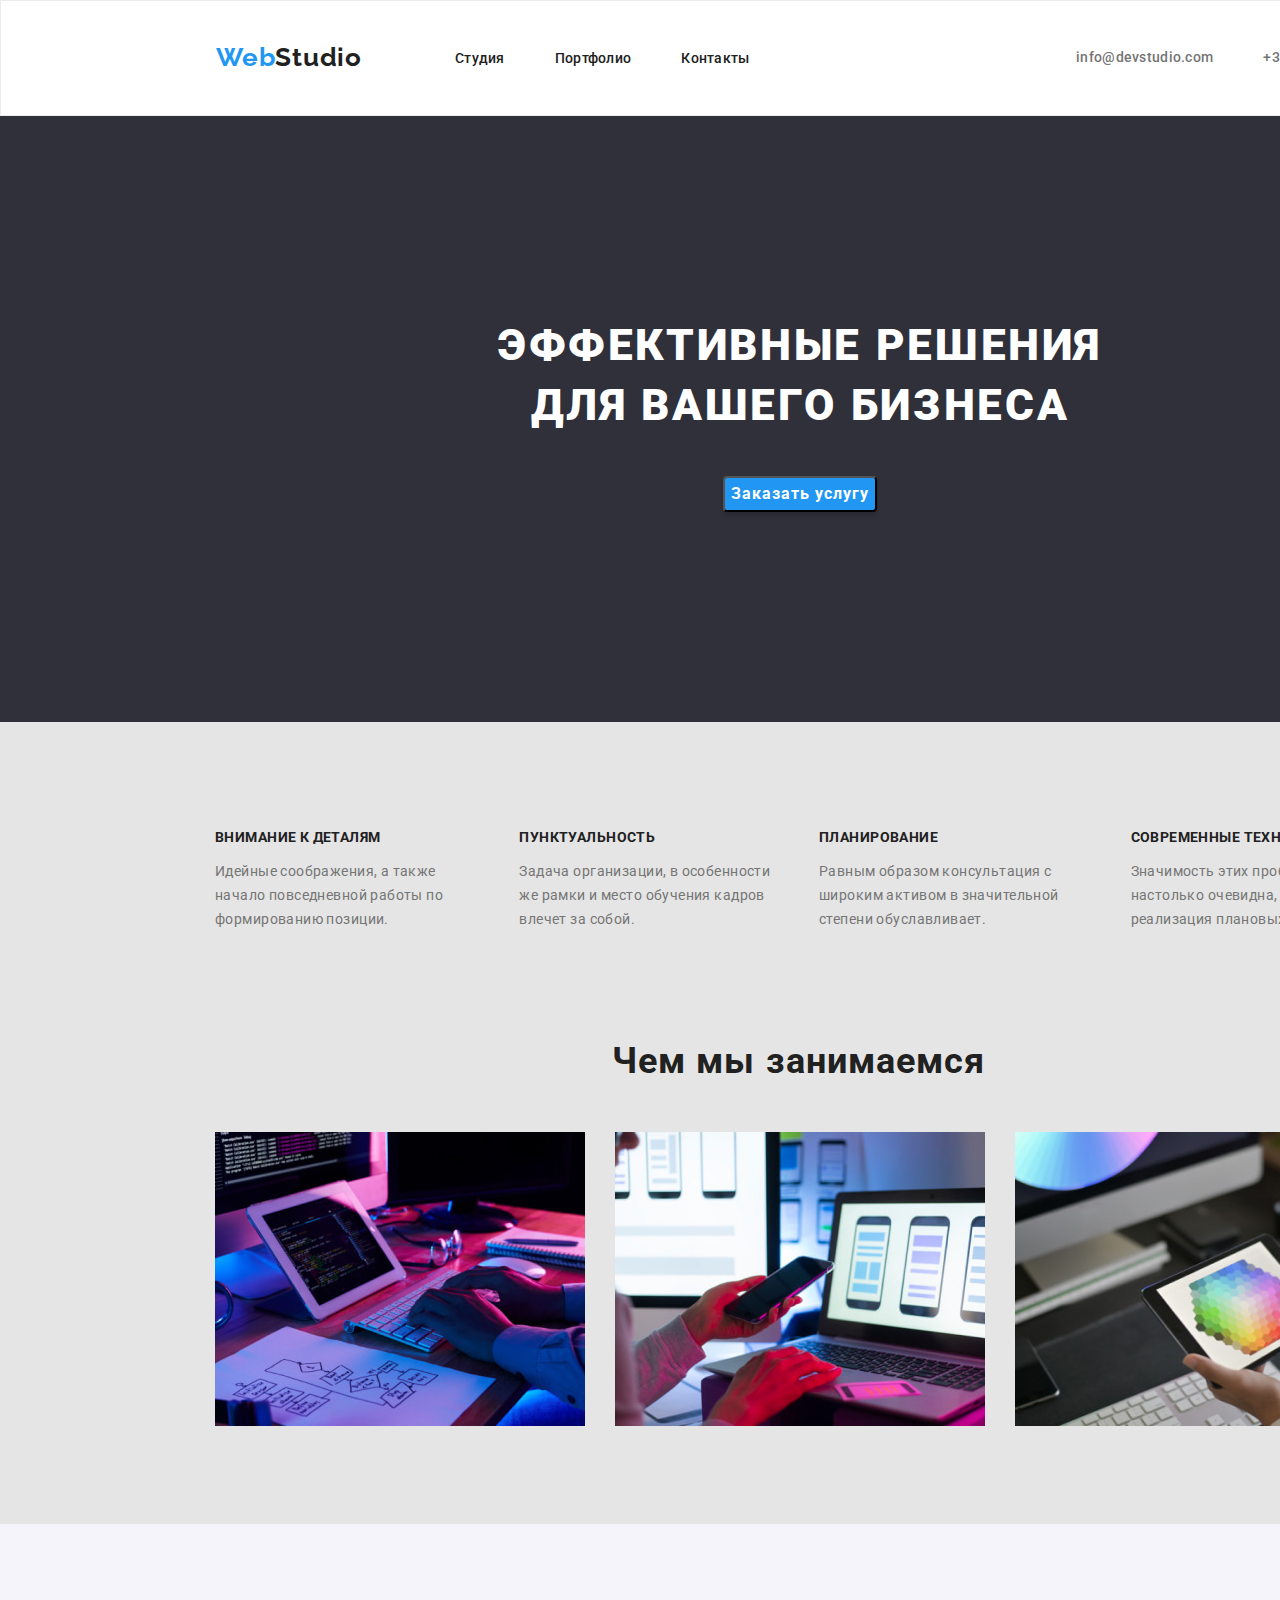
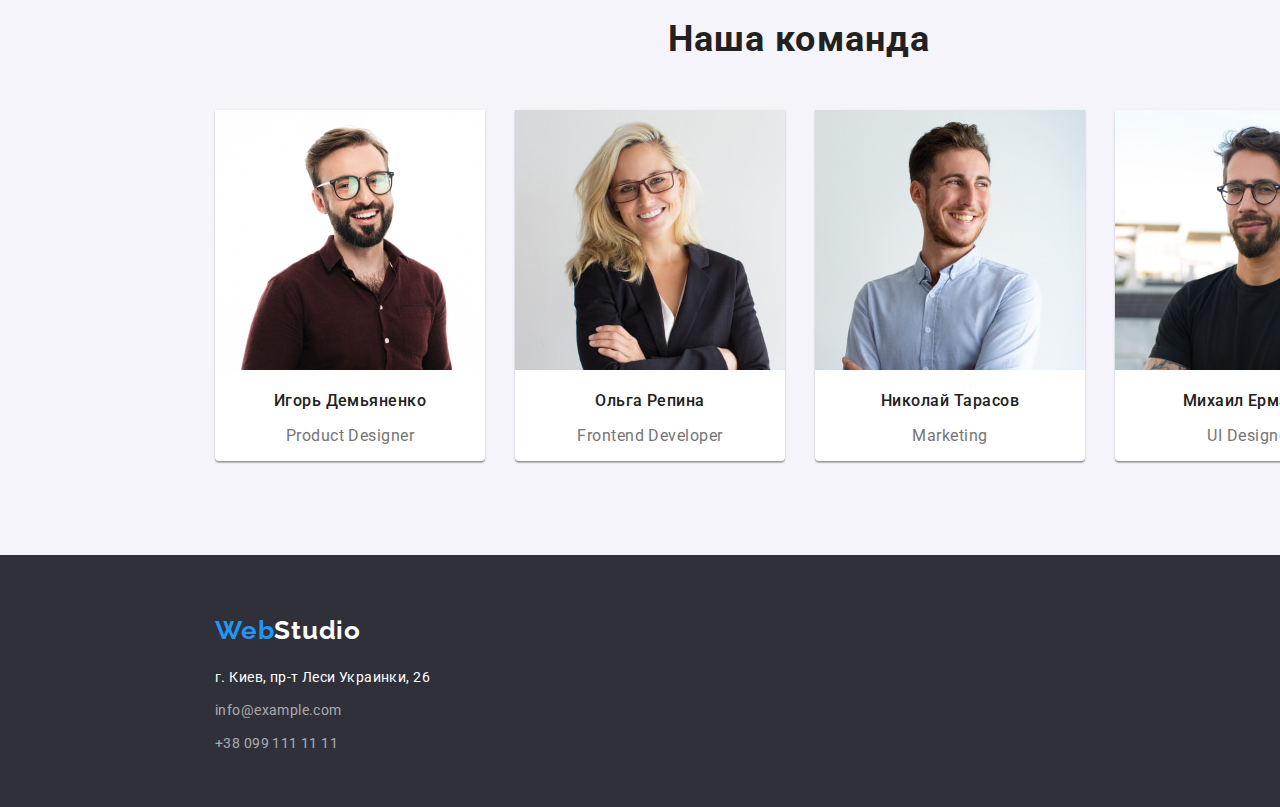
==== commit 4f5faac5: "Разметка HTML и CSS ДЗ-3-final" ====
--- a/index.html
+++ b/index.html
@@ -43,21 +43,21 @@
 
         <section class="features">
             <h2 class="features-title">Наши преимущества</h2>
-            <ul>
-               <li>
-                   <h3 class="features-title-list">Внимание к деталям</h3>
+            <ul class="features-unodered-list">
+               <li class="features-list">
+                   <h3 class="features-link">Внимание к деталям</h3>
                    <p class="features-text">Идейные соображения, а также начало повседневной работы по формированию позиции.</p>
                 </li>
-                <li>
-                   <h3 class="features-title-list">Пунктуальность</h3>
+                <li class="features-list">
+                   <h3 class="features-link">Пунктуальность</h3>
                    <p class="features-text">Задача организации, в особенности же рамки и место обучения кадров влечет за собой.</p>
                 </li>
-                <li>
-                   <h3 class="features-title-list">Планирование</h3>
+                <li class="features-list">
+                   <h3 class="features-link">Планирование</h3>
                    <p class="features-text">Равным образом консультация с широким активом в значительной степени обуславливает.</p>
                 </li>
-                <li>
-                   <h3 class="features-title-list">Современные технологии</h3>
+                <li class="features-list">
+                   <h3 class="features-link">Современные технологии</h3>
                    <p class="features-text">Значимость этих проблем настолько очевидна, что реализация плановых заданий.</p>
                </li>
             </ul>
@@ -65,32 +65,32 @@
 
         <section class="work">
             <h2 class="work-title">Чем мы занимаемся</h2>
-            <ul>
-                <li><img src="./images/img1-optimized.jpg" alt="width 370px"></li>
-                <li><img src="./images/img2-optimized.jpg" alt="width 370px"></li>
-                <li><img src="./images/img3-optimized.jpg" alt="width 370px"></li>
+            <ul class="work-list">
+                <li class="work-list-item"><img src="./images/img1-optimized.jpg" alt="width 370px"></li>
+                <li class="work-list-item"><img src="./images/img2-optimized.jpg" alt="width 370px"></li>
+                <li class="work-list-item"><img src="./images/img3-optimized.jpg" alt="width 370px"></li>
             </ul>
         </section>
 
         <section class="team">
             <h2 class="team-title">Наша команда</h2>
-            <ul>
-                <li>
+            <ul class="team-list">
+                <li class="team-list-item">
                     <img src="./images/Демьяненко-optimized.jpg" alt="width 270px">
                     <h3 class="team-member">Игорь Демьяненко</h3>
                     <p class="team-member-profession">Product Designer</p>
                 </li>   
-                <li>
+                <li class="team-list-item">
                    <img src="./images/Репина-optimized.jpg" alt="width 270px">
                    <h3 class="team-member">Ольга Репина</h3>
                    <p class="team-member-profession">Frontend Developer</p>
                </li>   
-               <li>
+               <li class="team-list-item">
                     <img src="./images/Тарасов-optimized.jpg" alt="width 270px">
                     <h3 class="team-member">Николай Тарасов</h3>
                     <p class="team-member-profession">Marketing</p>
                 </li>   
-                <li>
+                <li class="team-list-item">
                    <img src="./images/Ермаков-optimized.jpg" alt="width 270px">
                    <h3 class="team-member">Михаил Ермаков</h3>
                    <p class="team-member-profession">UI Designer</p>
--- a/css/styles.css
+++ b/css/styles.css
@@ -88,6 +88,7 @@
 .nav-contacts {
     display: flex;
     margin-left: auto;
+    margin-right: 215px;
     padding-left: 0px;
 }
     
@@ -130,11 +131,13 @@
 
 .hero {
     text-align: center;
+
     background: var(--footer-bgc); 
 }
 
 .hero-title {
     margin: 0px;
+    padding-top: 200px;
 
     font-weight: 900;
     font-size: 44px;
@@ -147,6 +150,7 @@
 
 .hero-button {
     margin-top: 40px;
+    margin-bottom: 210px;
 
     color: var(--white-color);    
     background: var(--blue-color);
@@ -161,17 +165,40 @@
 }
 
 /* features */
+.features {
+    padding-left: 215px;
+    padding-right: 215px;
+    background-color: var(--portfolio-bgc);
+}
+
 .features-title{
     display: none;
 }
 
-.features-title-list{
+.features-unodered-list {
+    display: flex;
+    margin: 0px;
+    padding: 0px;
+}
+
+.features-list {
+    margin-top: 94px;
+    margin-bottom: 94px;
+    margin-right: 30px;
+}
+
+.features-list:last-child {
+    margin-right: 0px;
+}
+
+.features-link {
+    color: var(--main-color);
+
     font-weight: 700;
     font-size: 14px;
     line-height: 1.14;
     letter-spacing: 0.03em;
     text-transform: uppercase;
-    color: var(--main-color);
 }
 
 .features-text{
@@ -182,6 +209,32 @@
 }
 
 /* work */
+.work {
+    background-color: var(--portfolio-bgc);
+}
+
+.work-title {
+    margin-top: 0px;
+    margin-bottom: 50px;
+    padding-left: 612px;
+}
+
+.work-list {
+    display: flex;
+    padding-left: 215px;
+    padding-right: 215px;
+    padding-bottom: 94px;
+    margin: 0px;
+}
+
+.work-list-item {
+    margin-right: 30px;
+}
+
+.work-list-item:last-child {
+    margin-right: 0px;
+}
+
 .work-title,
 .team-title {
     font-weight: 700;
@@ -195,18 +248,53 @@
 .team {
     background-color: var(--team-bgc);
 }
+
+.team-title {
+    padding-left: 668px;
+    padding-top: 94px;
+    margin-top: 0px;
+    margin-bottom: 50px;
+}
+
+.team-list {
+    display: flex;
+    padding-left: 215px;
+    padding-right: 215px;
+    padding-bottom: 94px;
+    margin: 0px;
+}
+
+.team-list-item {
+    margin-right: 30px;
+
+    background-color: var(--white-color);
+    box-shadow: 0px 1px 3px rgba(0, 0, 0, 0.12), 0px 1px 1px rgba(0, 0, 0, 0.14), 0px 2px 1px rgba(0, 0, 0, 0.2);
+    border-radius: 0px 0px 4px 4px;
+    
+}
+
+.team-list-item:last-child {
+    margin-right: 0px;
+}
+
 .team-member{
+    text-align: center;
+
     font-weight: 500;
     font-size: 16px;
     line-height: 1.19;
     letter-spacing: 0.03em;
+
     color: var(--main-color);
 }
 
 .team-member-profession{
+    text-align: center;
+
     font-size: 16px;
     line-height: 1.19;
     letter-spacing: 0.03em;
+
     color: var(--secondary-color);
 }
 
@@ -272,17 +360,18 @@
 .examples-list {
     display: flex;
     flex-wrap: wrap;
-    justify-content:center;
     padding-left: 0px;
     margin-top: 0px;
     margin-bottom: 0px;
     margin-left: 215px;
-    margin-right: 215px;
+   
 }
 
 .examples-list .portfolio-list {
     margin-right: 30px;
     margin-bottom: 30px;
+    border: 1px solid #EEEEEE;
+    box-sizing: border-box;
 }
 
 .examples-list .portfolio-list:nth-child(3n) {
@@ -298,18 +387,29 @@
 }
 
 .examples-title{
+    margin-left: 24px;
+    margin-right: 24px;
+    margin-top: 20px;
+    margin-bottom: 4px;
+
+    color: var(--main-color);
+
     font-weight: 700;
     font-size: 18px;
     line-height: 2.00;
-    letter-spacing: 0.06em;
-    color: var(--main-color);
+    letter-spacing: 0.06em; 
 }
 
 .examples-type{
+    margin-left: 24px;
+    margin-right: 24px;
+    margin-bottom: 20px;
+
+    color: var(--secondary-color);
+
     font-size: 16px;
     line-height: 1.89;
     letter-spacing: 0.03em;
-    color: var(--secondary-color);
 }
 
 /* footer */
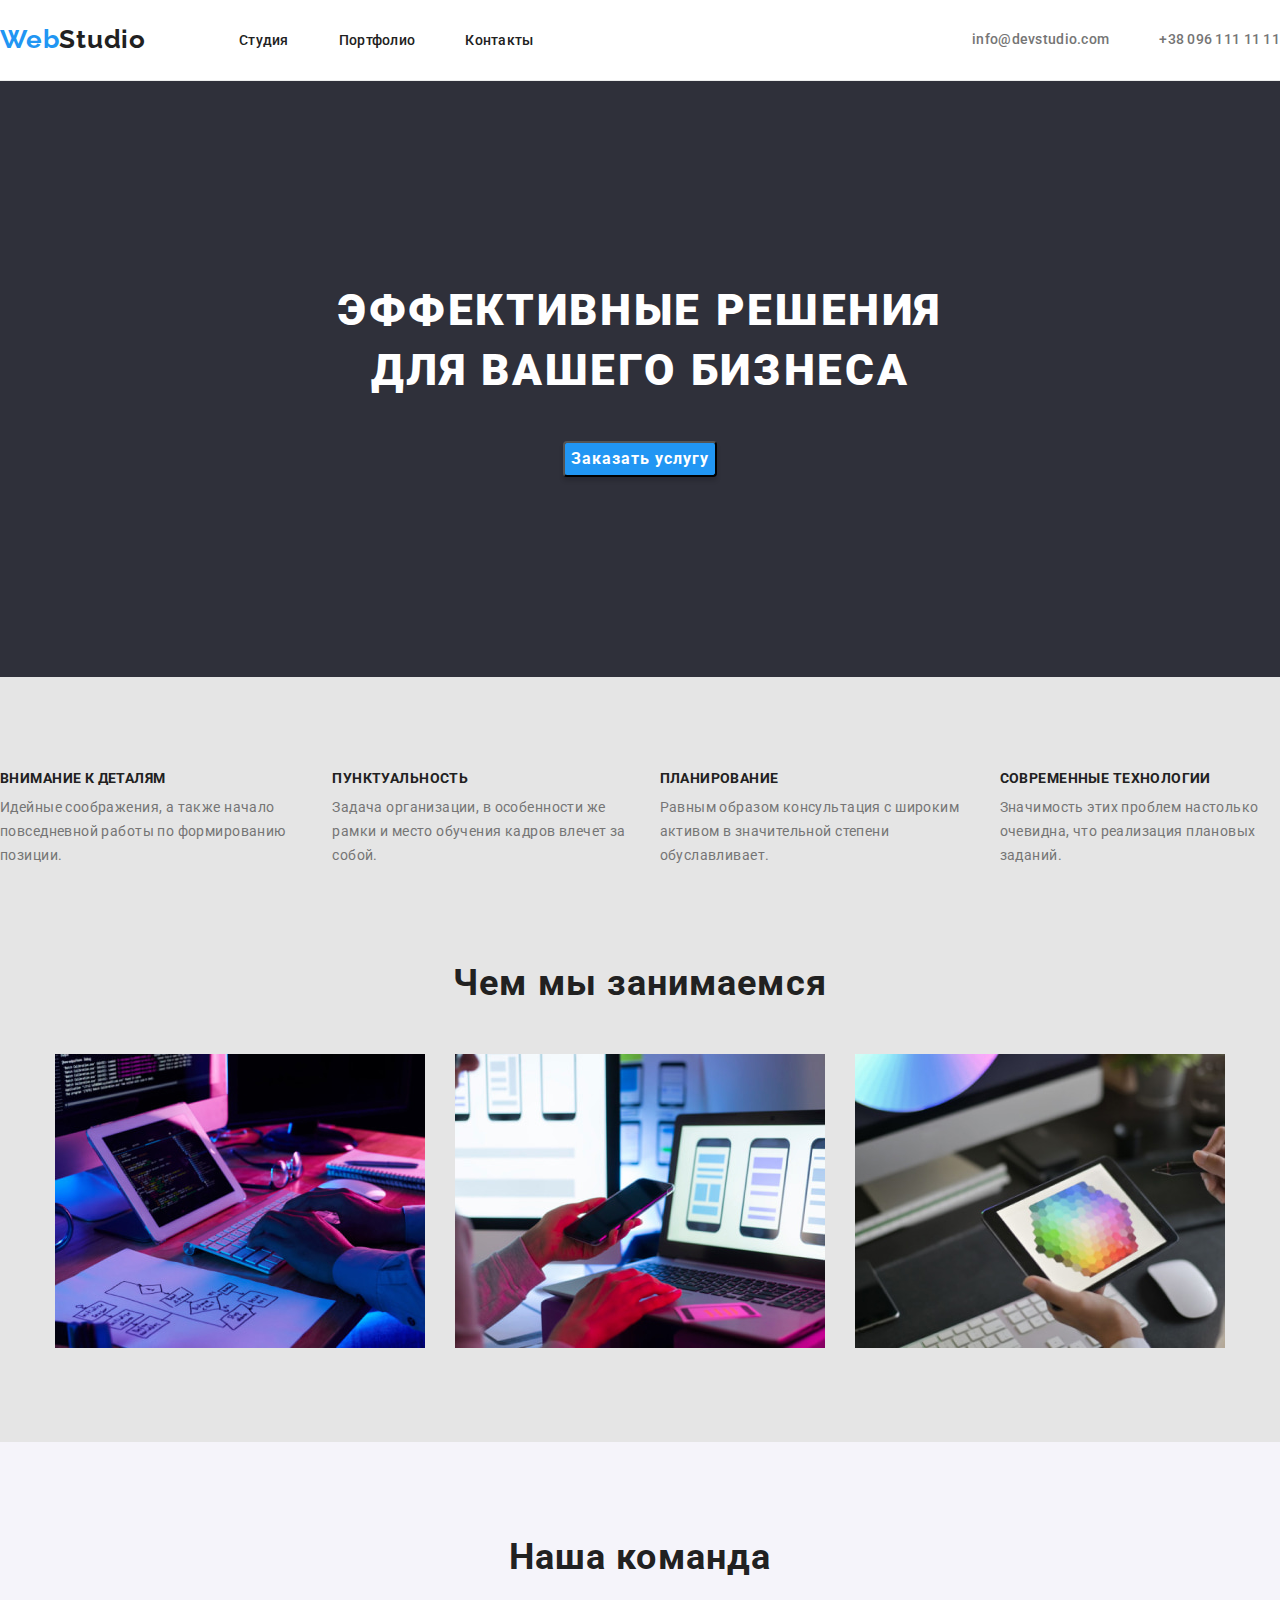
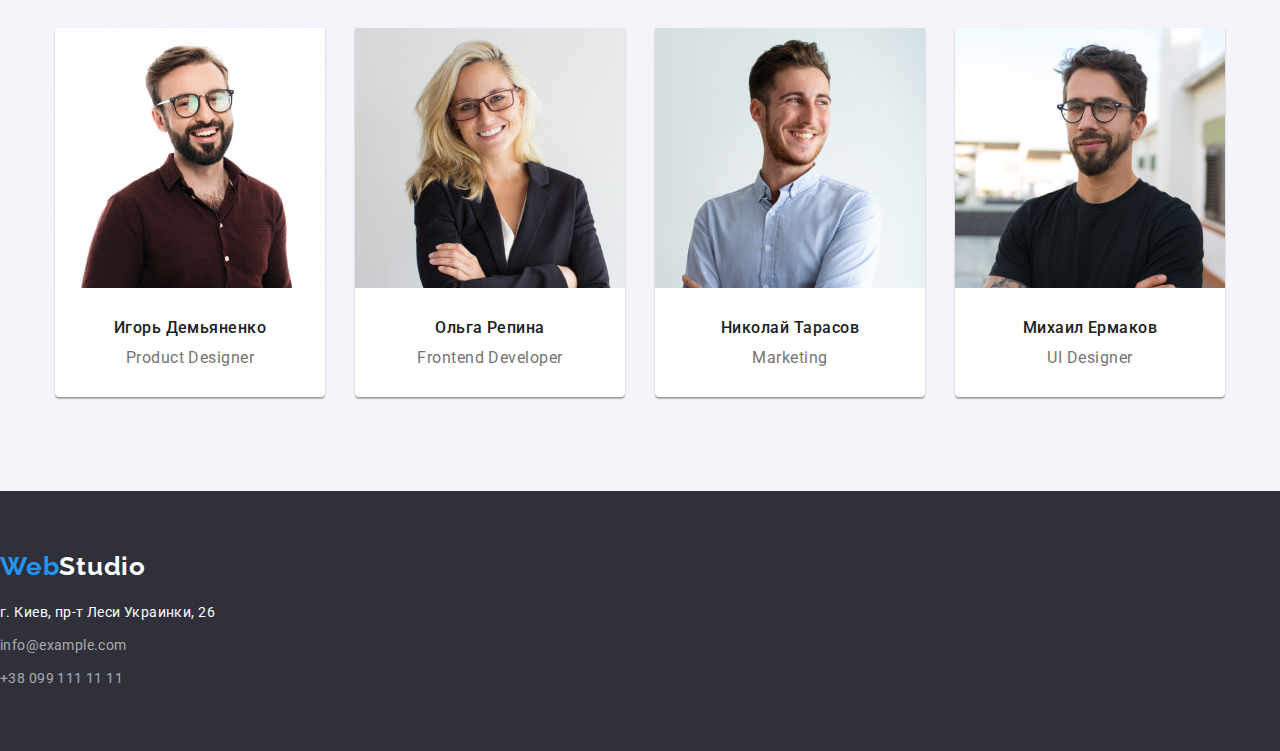
==== commit 0349368a: "Разметка HTML и CSS ДЗ-3-edited" ====
--- a/index.html
+++ b/index.html
@@ -17,18 +17,18 @@
 </head>
 <body>
     <header class="header">
-        <div class="navigation-div">
+        <div class="container-navigation-div">
           <nav class="navigation">
            <a href="./index.html" class="web-studio">Web<span class="logo-dark">Studio</span></a>
 
-             <ul class="nav-main">
+             <ul class="container-nav-main">
                 <li class="item"><a href="" class="link">Студия</a></li>
                 <li class="item"><a href="./portfolio.html" class="link">Портфолио</a></li>
                 <li class="item"><a href="" class="link">Контакты</a></li>
              </ul>     
           </nav> 
-        
-          <ul class="nav-contacts">
+
+          <ul class="container-nav-contacts">
              <li class="item-contacts"><a href="mailto:info@example.com" class="contact">info@devstudio.com</a></li>
              <li class="item-contacts"><a href="tel:+380991111111" class="contact">+38 096 111 11 11</a></li>
           </ul>
@@ -37,69 +37,86 @@
 
     <main>
         <section class="hero">
+            <div class="container-hero">
             <h1 class="hero-title">Эффективные решения<br/> для вашего бизнеса</h1>
             <button class="hero-button">Заказать услугу</button>
+            </div>
         </section>
 
-        <section class="features">
-            <h2 class="features-title">Наши преимущества</h2>
-            <ul class="features-unodered-list">
-               <li class="features-list">
+        <section class="section">
+            <div class="container-section">
+              <h2 class="features-title">Наши преимущества</h2>
+              <ul class="features-unodered-list">
+                 <li class="features-list">
                    <h3 class="features-link">Внимание к деталям</h3>
                    <p class="features-text">Идейные соображения, а также начало повседневной работы по формированию позиции.</p>
-                </li>
-                <li class="features-list">
+                 </li>
+                 <li class="features-list">
                    <h3 class="features-link">Пунктуальность</h3>
                    <p class="features-text">Задача организации, в особенности же рамки и место обучения кадров влечет за собой.</p>
-                </li>
-                <li class="features-list">
+                 </li>
+                 <li class="features-list">
                    <h3 class="features-link">Планирование</h3>
                    <p class="features-text">Равным образом консультация с широким активом в значительной степени обуславливает.</p>
-                </li>
-                <li class="features-list">
+                 </li>
+                  <li class="features-list">
                    <h3 class="features-link">Современные технологии</h3>
                    <p class="features-text">Значимость этих проблем настолько очевидна, что реализация плановых заданий.</p>
-               </li>
-            </ul>
+                 </li>
+               </ul>
+             </div>
         </section>   
 
-        <section class="work">
-            <h2 class="work-title">Чем мы занимаемся</h2>
-            <ul class="work-list">
-                <li class="work-list-item"><img src="./images/img1-optimized.jpg" alt="width 370px"></li>
-                <li class="work-list-item"><img src="./images/img2-optimized.jpg" alt="width 370px"></li>
-                <li class="work-list-item"><img src="./images/img3-optimized.jpg" alt="width 370px"></li>
-            </ul>
+        <section class="section work">
+            <div class="container-work">
+               <h2 class="work-title">Чем мы занимаемся</h2>
+               <ul class="work-list">
+                  <li class="work-list-item"><img src="./images/img1-optimized.jpg" alt="width 370px"></li>
+                  <li class="work-list-item"><img src="./images/img2-optimized.jpg" alt="width 370px"></li>
+                  <li class="work-list-item"><img src="./images/img3-optimized.jpg" alt="width 370px"></li>
+               </ul>
+            </div>
         </section>
 
-        <section class="team">
-            <h2 class="team-title">Наша команда</h2>
-            <ul class="team-list">
-                <li class="team-list-item">
-                    <img src="./images/Демьяненко-optimized.jpg" alt="width 270px">
-                    <h3 class="team-member">Игорь Демьяненко</h3>
-                    <p class="team-member-profession">Product Designer</p>
-                </li>   
-                <li class="team-list-item">
-                   <img src="./images/Репина-optimized.jpg" alt="width 270px">
-                   <h3 class="team-member">Ольга Репина</h3>
-                   <p class="team-member-profession">Frontend Developer</p>
-               </li>   
-               <li class="team-list-item">
-                    <img src="./images/Тарасов-optimized.jpg" alt="width 270px">
-                    <h3 class="team-member">Николай Тарасов</h3>
-                    <p class="team-member-profession">Marketing</p>
-                </li>   
-                <li class="team-list-item">
-                   <img src="./images/Ермаков-optimized.jpg" alt="width 270px">
-                   <h3 class="team-member">Михаил Ермаков</h3>
-                   <p class="team-member-profession">UI Designer</p>
-               </li>   
-            </ul>
+        <section class="section team">
+            <div class="container-team">
+               <h2 class="team-title">Наша команда</h2>
+               <ul class="team-list">
+                   <li class="team-list-item">
+                      <img src="./images/Демьяненко-optimized.jpg" alt="width 270px">
+                      <div class="team-div">
+                         <h3 class="team-member">Игорь Демьяненко</h3>
+                         <p class="team-member-profession">Product Designer</p>
+                      </div>
+                   </li>   
+                   <li class="team-list-item">
+                      <img src="./images/Репина-optimized.jpg" alt="width 270px">
+                      <div class="team-div">
+                         <h3 class="team-member">Ольга Репина</h3>
+                         <p class="team-member-profession">Frontend Developer</p>
+                      </div>
+                  </li>   
+                  <li class="team-list-item">
+                      <img src="./images/Тарасов-optimized.jpg" alt="width 270px">
+                      <div class="team-div">
+                         <h3 class="team-member">Николай Тарасов</h3>
+                         <p class="team-member-profession">Marketing</p>
+                      </div>
+                  </li>   
+                  <li class="team-list-item">
+                      <img src="./images/Ермаков-optimized.jpg" alt="width 270px">
+                      <div class="team-div">
+                         <h3 class="team-member">Михаил Ермаков</h3>
+                         <p class="team-member-profession">UI Designer</p>
+                      </div>
+                  </li>   
+               </ul>
+            </div>
         </section>
     </main>
    
     <footer class="footer">
+     <div class="container-footer">
      <a href="./index.html" class="web-studio-footer">Web<span class="logo-light">Studio</span></a>
 
        <address class="address">
@@ -111,7 +128,7 @@
               <li class="address-link"><a href="tel:+380991111111" class="footer-contacts">+38 099 111 11 11</a></li>
            </ul> 
         </address>
-     
+     </div>
     </footer>   
 </body>
 </html>
--- a/css/styles.css
+++ b/css/styles.css
@@ -9,7 +9,7 @@
 /* bgc наша команда   #F5F4FA*/
 /* font-family: 'Raleway', sans-serif;
    font-family: 'Roboto', sans-serif; */
-:root{
+:root {
     --main-color: #212121;
     --secondary-color: #757575;
     --white-color: #FFFFFF;
@@ -19,22 +19,31 @@
     --portfolio-bgc: #E5E5E5;
     --team-bgc: #F5F4FA;
 }
-
+ul {
+    margin: 0px;
+    padding: 0px;
+    list-style-type: none;
+}
+
+h1, h2, h3, p {
+    margin: 0px;
+}
 body {
-    width: 1600px;
-
     font-family: Roboto, sans-serif;
     color: var(--main-color);
 }
 
+img {
+    display: block;
+    max-width: 100%;
+}
 /* header */
 .header {
-    border: 1px solid #ECECEC;
-
+    border-bottom: 1px solid #ECECEC;
     background-color: var(--white-color);
 }
 
-.navigation-div {
+.container-navigation-div {
     display: flex;
     align-items: center;
 }
@@ -45,7 +54,7 @@
 
 .web-studio {
     margin-right: 93px;
-    margin-left: 215px;
+    
     padding-top: 24px;
     padding-bottom: 25px;
 
@@ -62,21 +71,21 @@
     color: var(--main-color);
 }
 
-.nav-main{
+.container-nav-main{
     display: flex;
     padding-left: 0px;
 }
-.nav-main .item + .item { 
+.container-nav-main .item + .item { 
     margin-left: 50px;
 }
 
-.nav-main .item
+.container-nav-main .link
  {
     padding-top: 32px;
     padding-bottom: 32px;
 }
 
-.nav-main .link {
+.container-nav-main .link {
     color: var(--main-color);
     font-weight: 500;
     font-size: 14px;
@@ -85,23 +94,21 @@
     
 }
 
-.nav-contacts {
+.container-nav-contacts{
     display: flex;
     margin-left: auto;
-    margin-right: 215px;
-    padding-left: 0px;
-}
-    
-.nav-contacts .item-contacts + .item-contacts{
+}
+    
+.container-nav-contacts .item-contacts + .item-contacts{
      margin-left: 50px;
 }
 
-.nav-contacts .item-contacts {
+.container-nav-contacts .contact {
     padding-top: 32px;
     padding-bottom: 32px;
 }
 
-.nav-contacts,
+.container-nav-contacts,
 .contact {
     color: var(--secondary-color);
     font-weight: 500;
@@ -111,10 +118,10 @@
     
 }
 
-.nav-main .link:hover,
-.nav-main .link:focus,
-.nav-contacts .contact:hover,
-.nav-contacts .contact:focus {
+.container-nav-main .link:hover,
+.container-nav-main .link:focus,
+.container-nav-contacts .contact:hover,
+.container-nav-contacts .contact:focus {
     color: var(--blue-color);
 }
 
@@ -130,6 +137,8 @@
 /* hero */
 
 .hero {
+    padding-top: 200px;
+    padding-bottom: 200px;
     text-align: center;
 
     background: var(--footer-bgc); 
@@ -137,7 +146,6 @@
 
 .hero-title {
     margin: 0px;
-    padding-top: 200px;
 
     font-weight: 900;
     font-size: 44px;
@@ -150,7 +158,6 @@
 
 .hero-button {
     margin-top: 40px;
-    margin-bottom: 210px;
 
     color: var(--white-color);    
     background: var(--blue-color);
@@ -165,9 +172,8 @@
 }
 
 /* features */
-.features {
-    padding-left: 215px;
-    padding-right: 215px;
+.section {
+    padding: 94px 0px;
     background-color: var(--portfolio-bgc);
 }
 
@@ -177,13 +183,9 @@
 
 .features-unodered-list {
     display: flex;
-    margin: 0px;
-    padding: 0px;
 }
 
 .features-list {
-    margin-top: 94px;
-    margin-bottom: 94px;
     margin-right: 30px;
 }
 
@@ -192,6 +194,7 @@
 }
 
 .features-link {
+    margin-bottom: 10px;
     color: var(--main-color);
 
     font-weight: 700;
@@ -210,26 +213,24 @@
 
 /* work */
 .work {
-    background-color: var(--portfolio-bgc);
+   padding-top: 0px;
 }
 
 .work-title {
-    margin-top: 0px;
+    text-align: center;
     margin-bottom: 50px;
-    padding-left: 612px;
 }
 
 .work-list {
     display: flex;
-    padding-left: 215px;
-    padding-right: 215px;
-    padding-bottom: 94px;
-    margin: 0px;
+    justify-content: center;
 }
 
 .work-list-item {
-    margin-right: 30px;
-}
+    margin-right: 30px;    
+}
+
+
 
 .work-list-item:last-child {
     margin-right: 0px;
@@ -250,18 +251,13 @@
 }
 
 .team-title {
-    padding-left: 668px;
-    padding-top: 94px;
-    margin-top: 0px;
+    text-align: center;
     margin-bottom: 50px;
 }
 
 .team-list {
     display: flex;
-    padding-left: 215px;
-    padding-right: 215px;
-    padding-bottom: 94px;
-    margin: 0px;
+    justify-content: center;
 }
 
 .team-list-item {
@@ -278,6 +274,7 @@
 }
 
 .team-member{
+    margin-bottom: 10px;
     text-align: center;
 
     font-weight: 500;
@@ -298,22 +295,33 @@
     color: var(--secondary-color);
 }
 
+.team-div {
+    padding-top: 30px;
+    padding-bottom: 30px;
+}
 /* buttons-portfolio */
 
 .buttons-title {
     display: none;
 }
 
+.section-portfolio {
+    padding: 94px 0px;
+    background-color: var(--white-color);
+}
+
+.buttons-title-div {
+    margin-bottom: 50px;
+}
+
 .buttons-portfolio {
     display: flex;
-    padding-left: 0px;
-    margin-top: 0px;
-    margin-bottom: 0px;
     justify-content:center;
+    margin-bottom: 50px;
 }
 
 .buttons-portfolio .buttons-list + .buttons-list {
-    margin-left: 52px;
+    margin-left: 8px;
 }
 
 .button-all,
@@ -321,9 +329,6 @@
 .button-apps,
 .button-design,
 .button-marketing{
-    margin-top: 100px;
-    margin-bottom: 56px;
-
     color: var(--main-color);
 
     font-weight: 500;
@@ -360,18 +365,13 @@
 .examples-list {
     display: flex;
     flex-wrap: wrap;
-    padding-left: 0px;
-    margin-top: 0px;
-    margin-bottom: 0px;
-    margin-left: 215px;
+
    
 }
 
 .examples-list .portfolio-list {
     margin-right: 30px;
     margin-bottom: 30px;
-    border: 1px solid #EEEEEE;
-    box-sizing: border-box;
 }
 
 .examples-list .portfolio-list:nth-child(3n) {
@@ -379,7 +379,7 @@
 }
 
 .examples-list .portfolio-list:nth-last-child(-n+3) {
-    margin-bottom: 94px;
+
 }
 
 .examples-title-main{
@@ -387,11 +387,7 @@
 }
 
 .examples-title{
-    margin-left: 24px;
-    margin-right: 24px;
-    margin-top: 20px;
     margin-bottom: 4px;
-
     color: var(--main-color);
 
     font-weight: 700;
@@ -401,10 +397,6 @@
 }
 
 .examples-type{
-    margin-left: 24px;
-    margin-right: 24px;
-    margin-bottom: 20px;
-
     color: var(--secondary-color);
 
     font-size: 16px;
@@ -412,13 +404,19 @@
     letter-spacing: 0.03em;
 }
 
+.examples-div {
+    padding-top: 20px;
+    padding-bottom: 20px;
+    padding-left: 24px;
+    padding-right: 24px;
+    border: 1px solid #EEEEEE;
+    box-sizing: border-box;
+}
+
 /* footer */
 .footer{
-    position: absolute;
-    width: 1600px;
-    height: 252px;
-    left: 0px;
-
+    padding-top: 60px;
+    padding-bottom: 60px;
     background: var(--footer-bgc); 
     font-size: 14px;
     line-height: 1.71;
@@ -428,10 +426,6 @@
 .web-studio-footer {
     display: inline-block;
     margin-bottom: 20px;
-    margin-left: 215px;
-    margin-top: 60px;
-    margin-right: 1240px;
-    padding: 0px;
 
     font-family: Raleway, sans-serif;
     font-weight: 700;
@@ -449,18 +443,12 @@
     font-style: normal;
 }
 
-.address-list {
-    padding: 0px;
-    margin: 0px;
-}
-
 .address-link {
-    margin-left: 215px;
     margin-bottom: 9px;
 }
 
 .address-link:last-child {
-    margin-bottom: 60px;
+   margin-bottom: 0px;
 }
 
 .company-adress {
@@ -475,8 +463,3 @@
 .footer-contacts {
     text-decoration: none
 }
-
-/*Убираем маркеры списка*/
-li {
-    list-style-type: none;
-}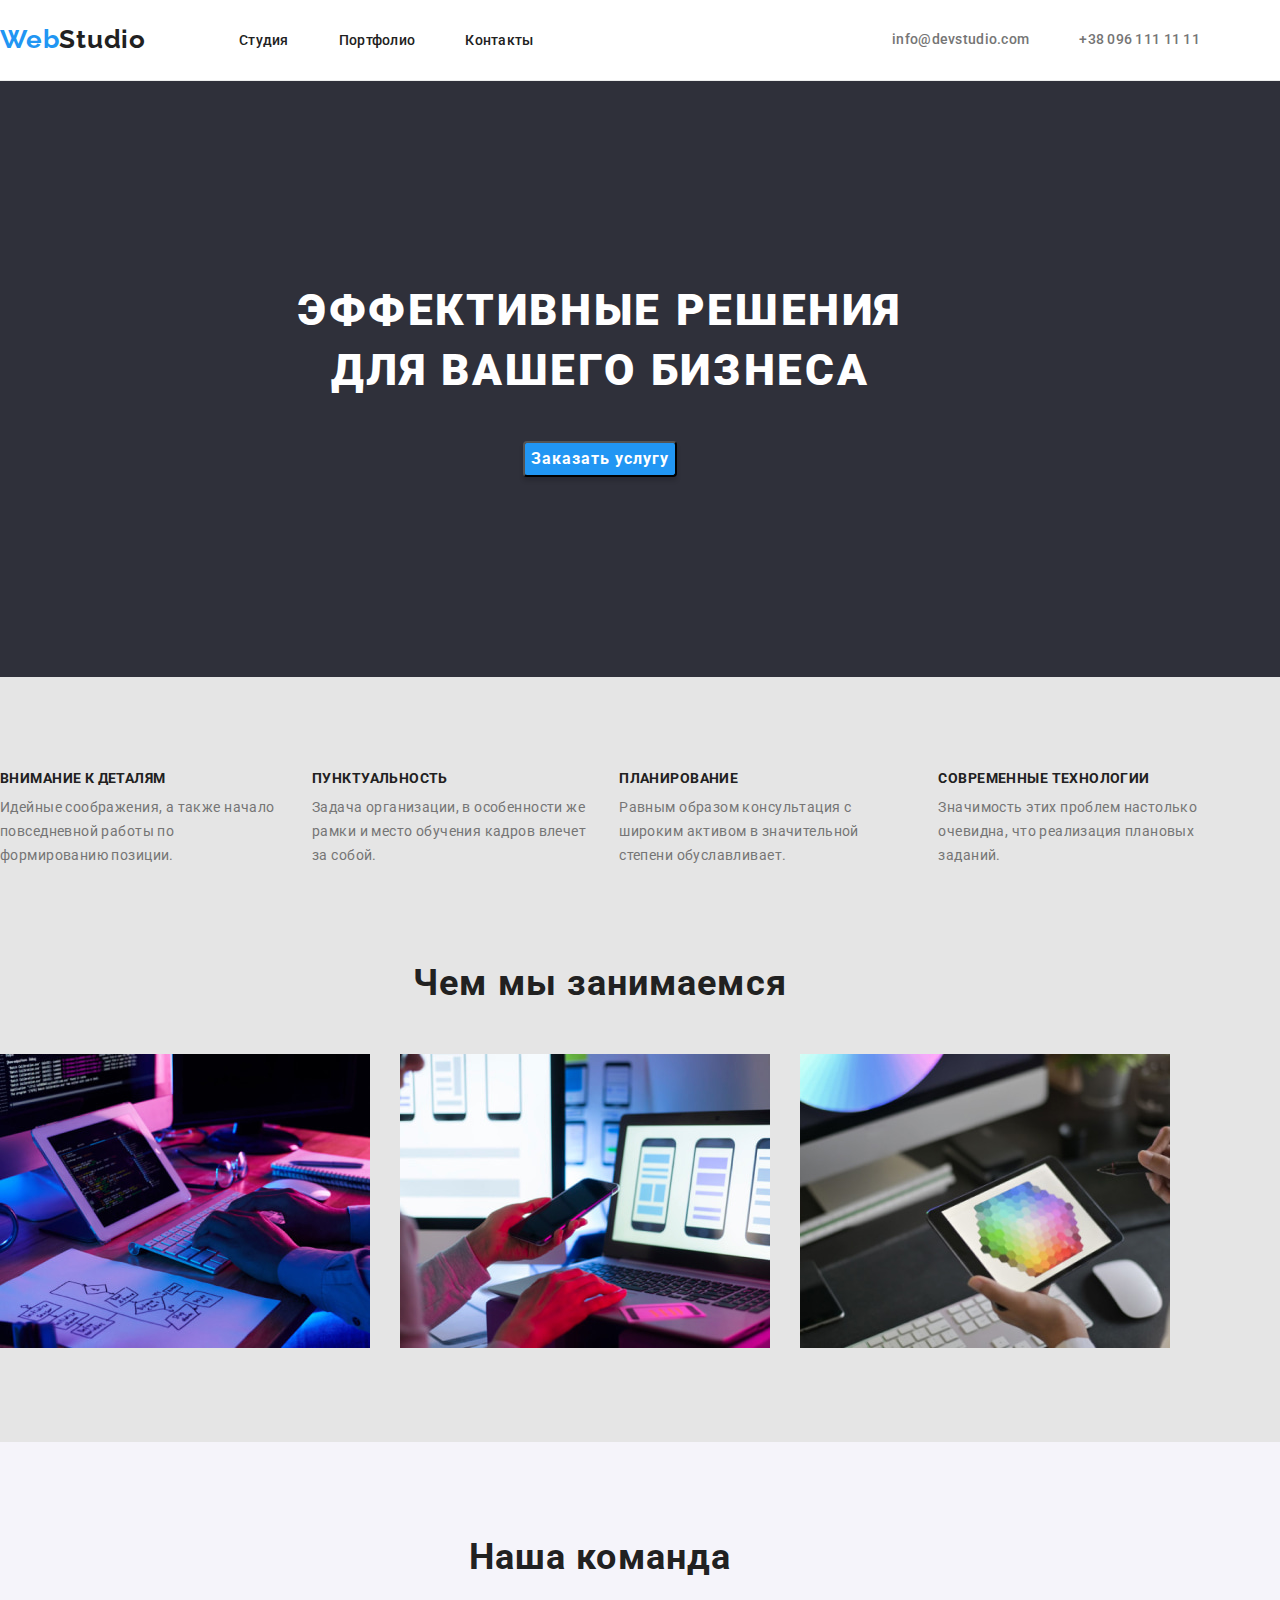
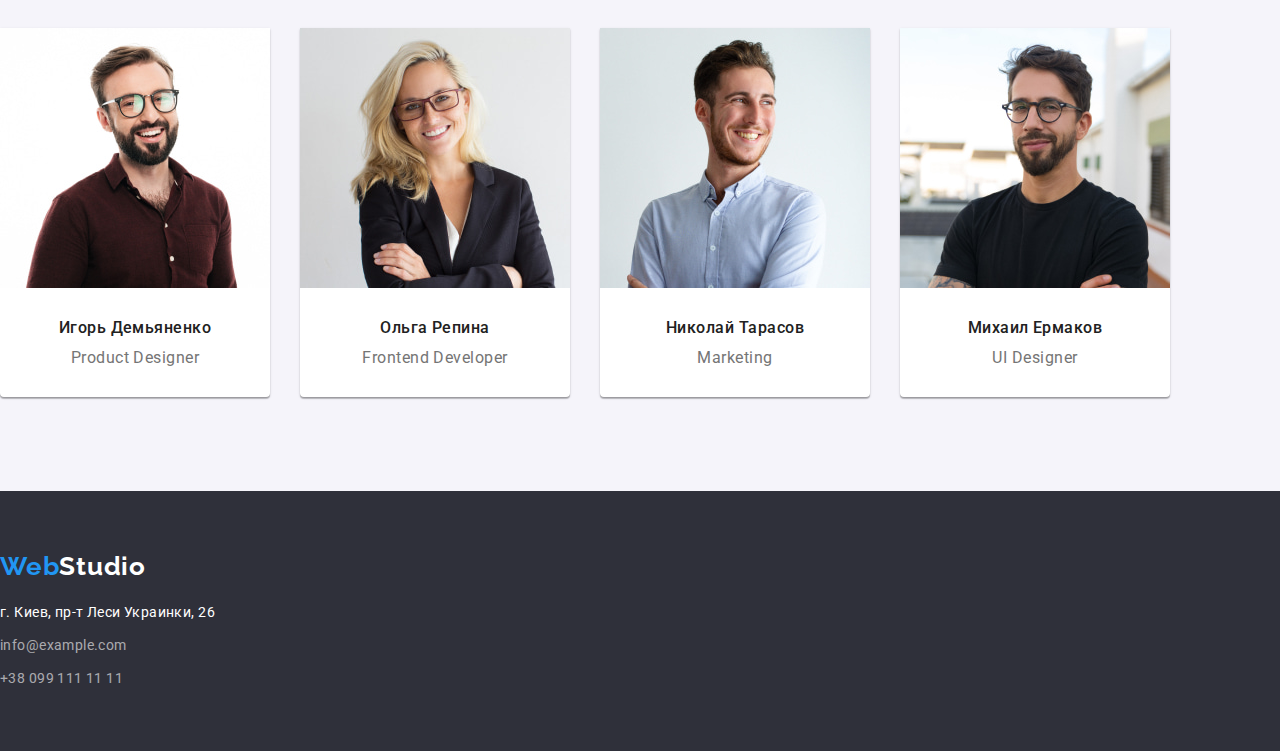
==== commit 9c025fa1: "Разметка HTML и CSS ДЗ-4" ====
--- a/index.html
+++ b/index.html
@@ -17,7 +17,7 @@
 </head>
 <body>
     <header class="header">
-        <div class="container-navigation-div">
+        <div class="container navigation-div">
           <nav class="navigation">
            <a href="./index.html" class="web-studio">Web<span class="logo-dark">Studio</span></a>
 
@@ -37,14 +37,14 @@
 
     <main>
         <section class="hero">
-            <div class="container-hero">
+            <div class="container">
             <h1 class="hero-title">Эффективные решения<br/> для вашего бизнеса</h1>
             <button class="hero-button">Заказать услугу</button>
             </div>
         </section>
 
         <section class="section">
-            <div class="container-section">
+            <div class="container">
               <h2 class="features-title">Наши преимущества</h2>
               <ul class="features-unodered-list">
                  <li class="features-list">
@@ -68,7 +68,7 @@
         </section>   
 
         <section class="section work">
-            <div class="container-work">
+            <div class="container work">
                <h2 class="work-title">Чем мы занимаемся</h2>
                <ul class="work-list">
                   <li class="work-list-item"><img src="./images/img1-optimized.jpg" alt="width 370px"></li>
@@ -79,7 +79,7 @@
         </section>
 
         <section class="section team">
-            <div class="container-team">
+            <div class="container">
                <h2 class="team-title">Наша команда</h2>
                <ul class="team-list">
                    <li class="team-list-item">
@@ -116,7 +116,7 @@
     </main>
    
     <footer class="footer">
-     <div class="container-footer">
+     <div class="container">
      <a href="./index.html" class="web-studio-footer">Web<span class="logo-light">Studio</span></a>
 
        <address class="address">
--- a/css/styles.css
+++ b/css/styles.css
@@ -37,16 +37,18 @@
     display: block;
     max-width: 100%;
 }
+
+.container {
+    max-width: 1200px;
+}
+
 /* header */
 .header {
     border-bottom: 1px solid #ECECEC;
     background-color: var(--white-color);
 }
 
-.container-navigation-div {
-    display: flex;
-    align-items: center;
-}
+.navigation-div,
 .navigation {
     display: flex;
     align-items: center;
@@ -223,7 +225,6 @@
 
 .work-list {
     display: flex;
-    justify-content: center;
 }
 
 .work-list-item {
@@ -257,7 +258,6 @@
 
 .team-list {
     display: flex;
-    justify-content: center;
 }
 
 .team-list-item {
@@ -365,8 +365,6 @@
 .examples-list {
     display: flex;
     flex-wrap: wrap;
-
-   
 }
 
 .examples-list .portfolio-list {
@@ -376,10 +374,6 @@
 
 .examples-list .portfolio-list:nth-child(3n) {
     margin-right: 0px;
-}
-
-.examples-list .portfolio-list:nth-last-child(-n+3) {
-
 }
 
 .examples-title-main{
@@ -463,3 +457,4 @@
 .footer-contacts {
     text-decoration: none
 }
+
